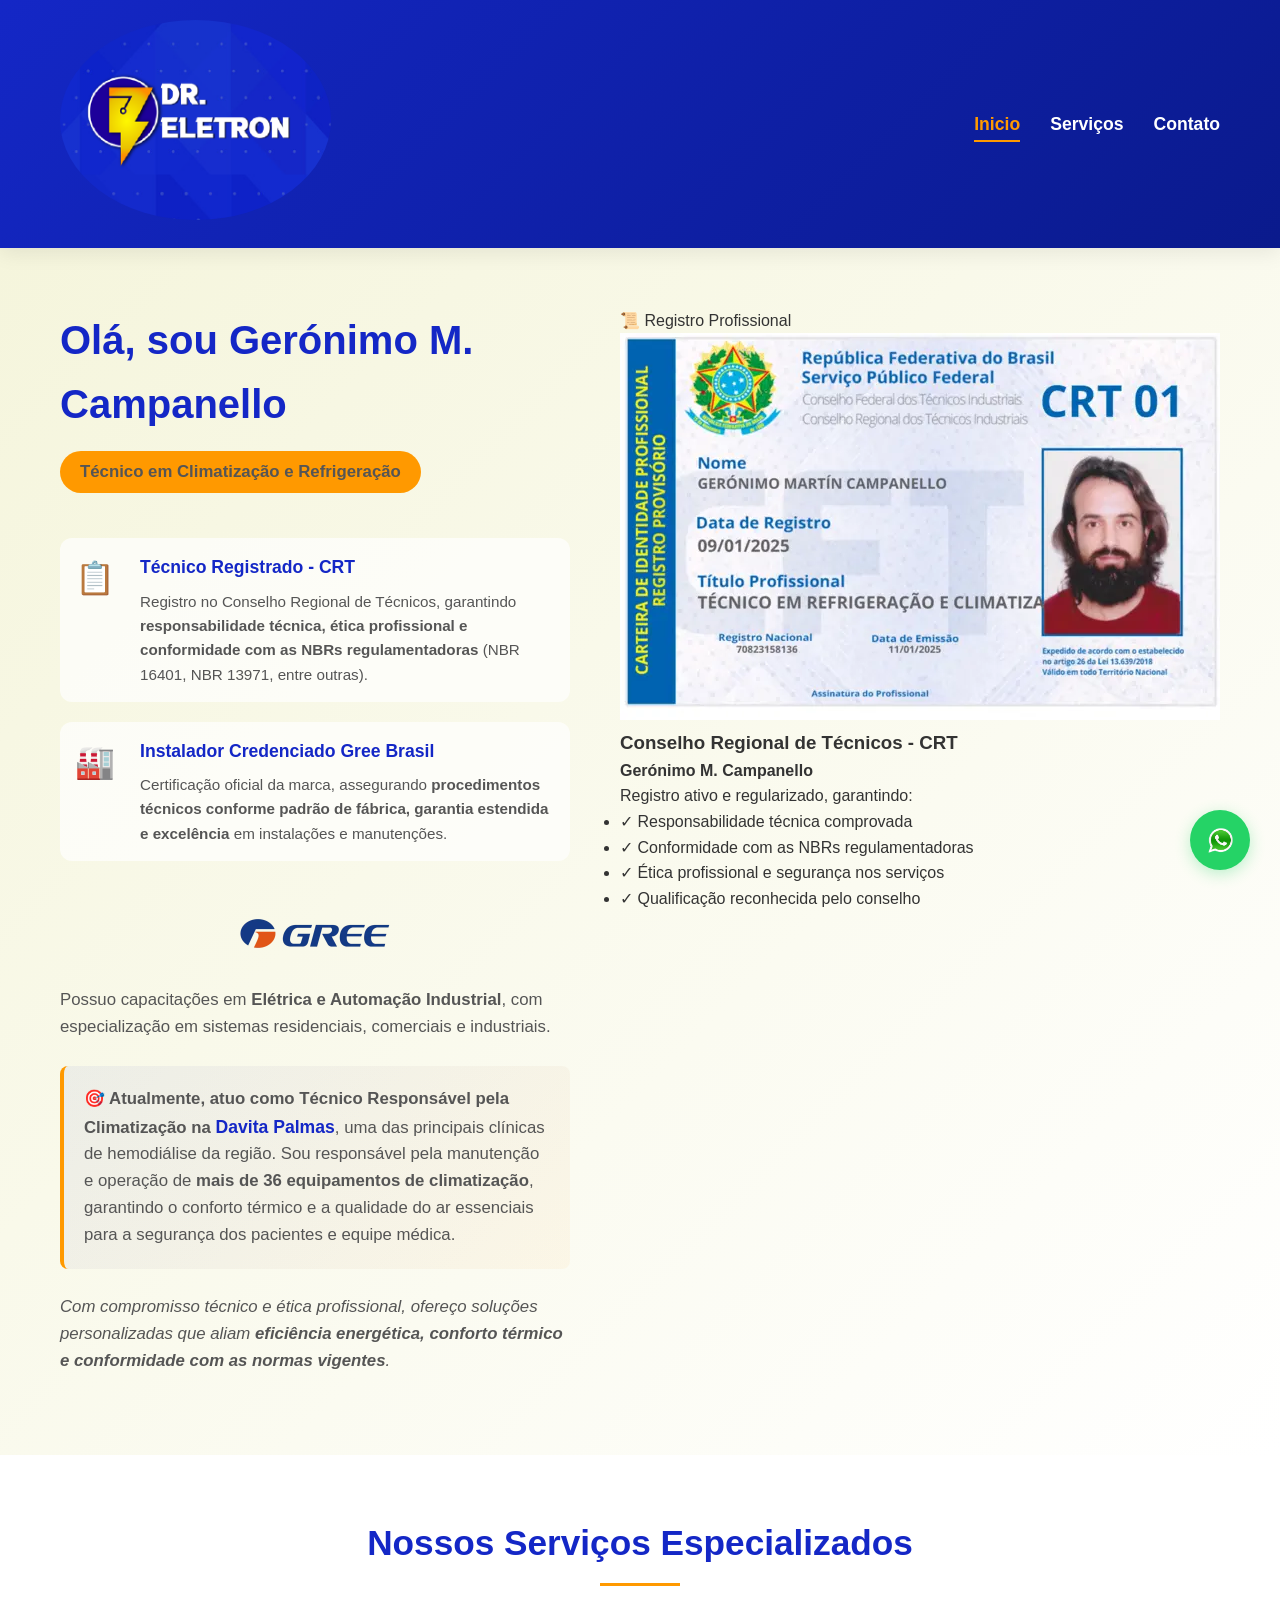
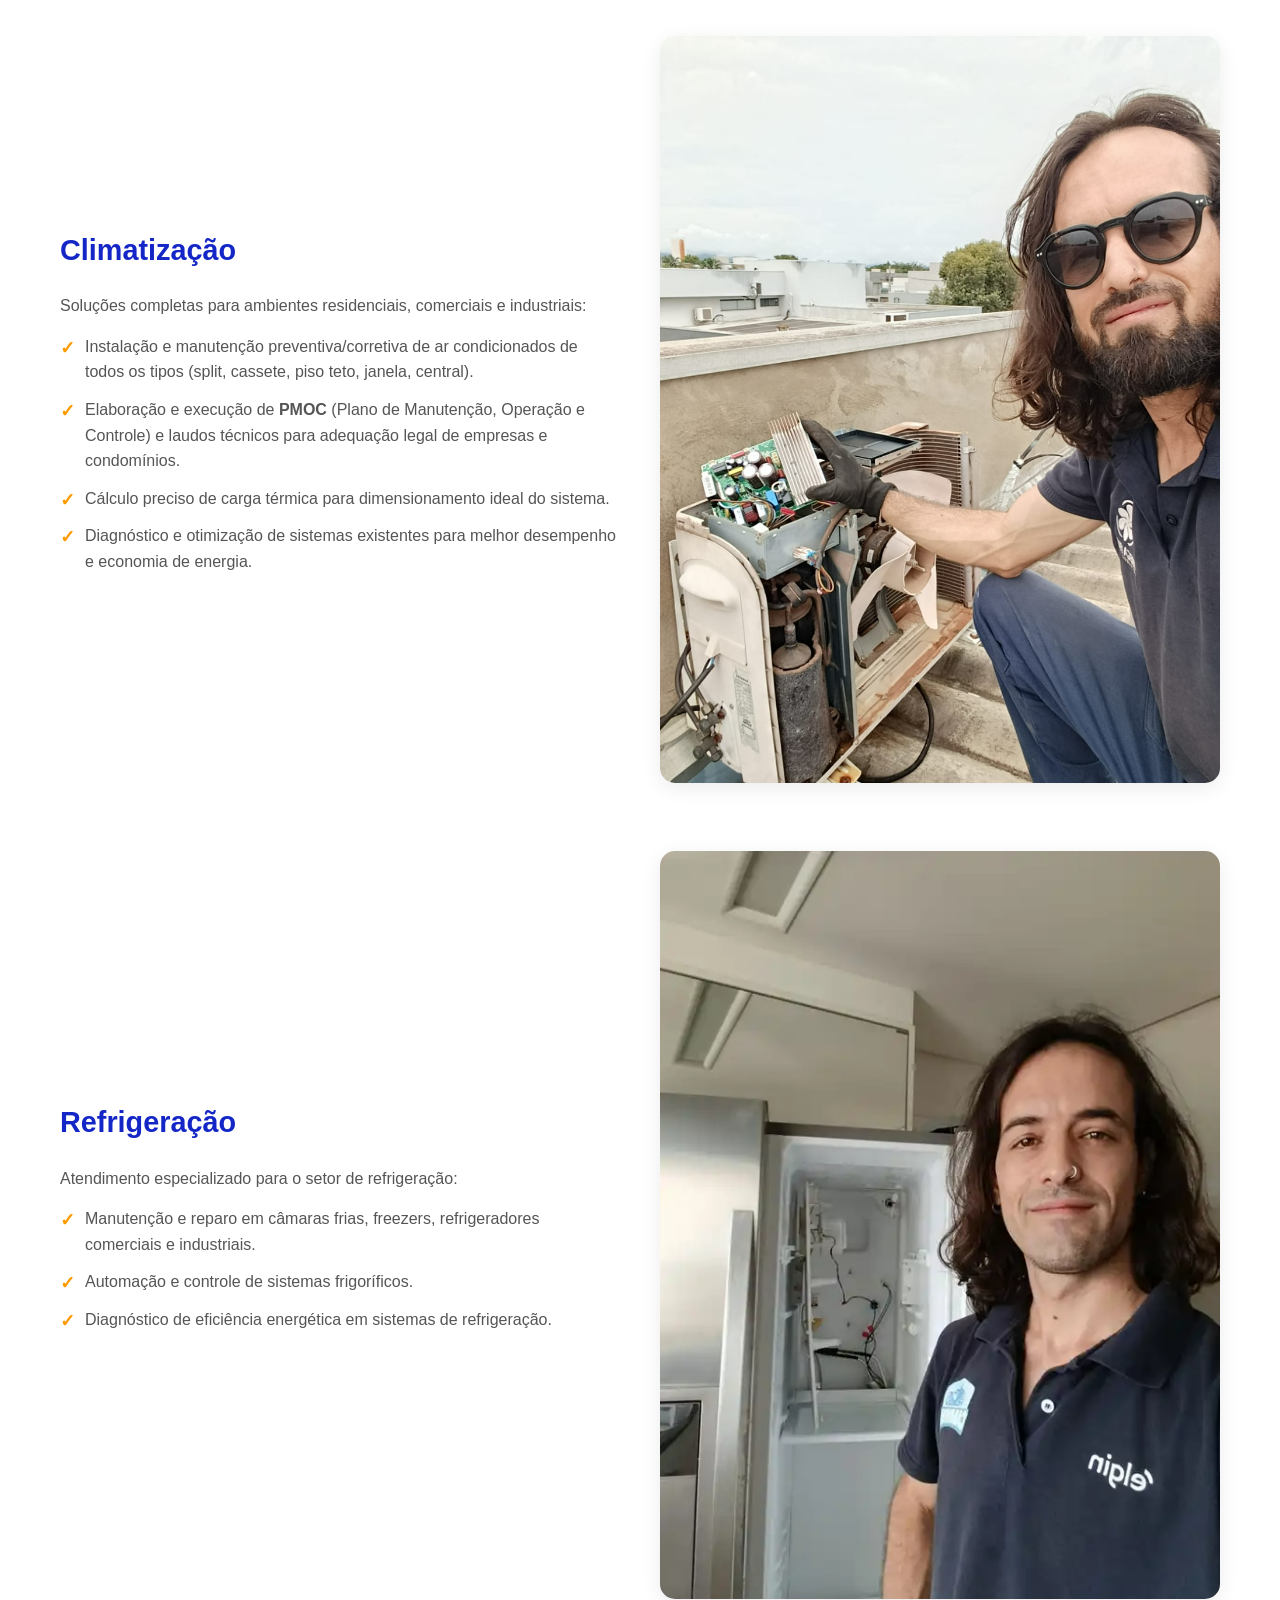
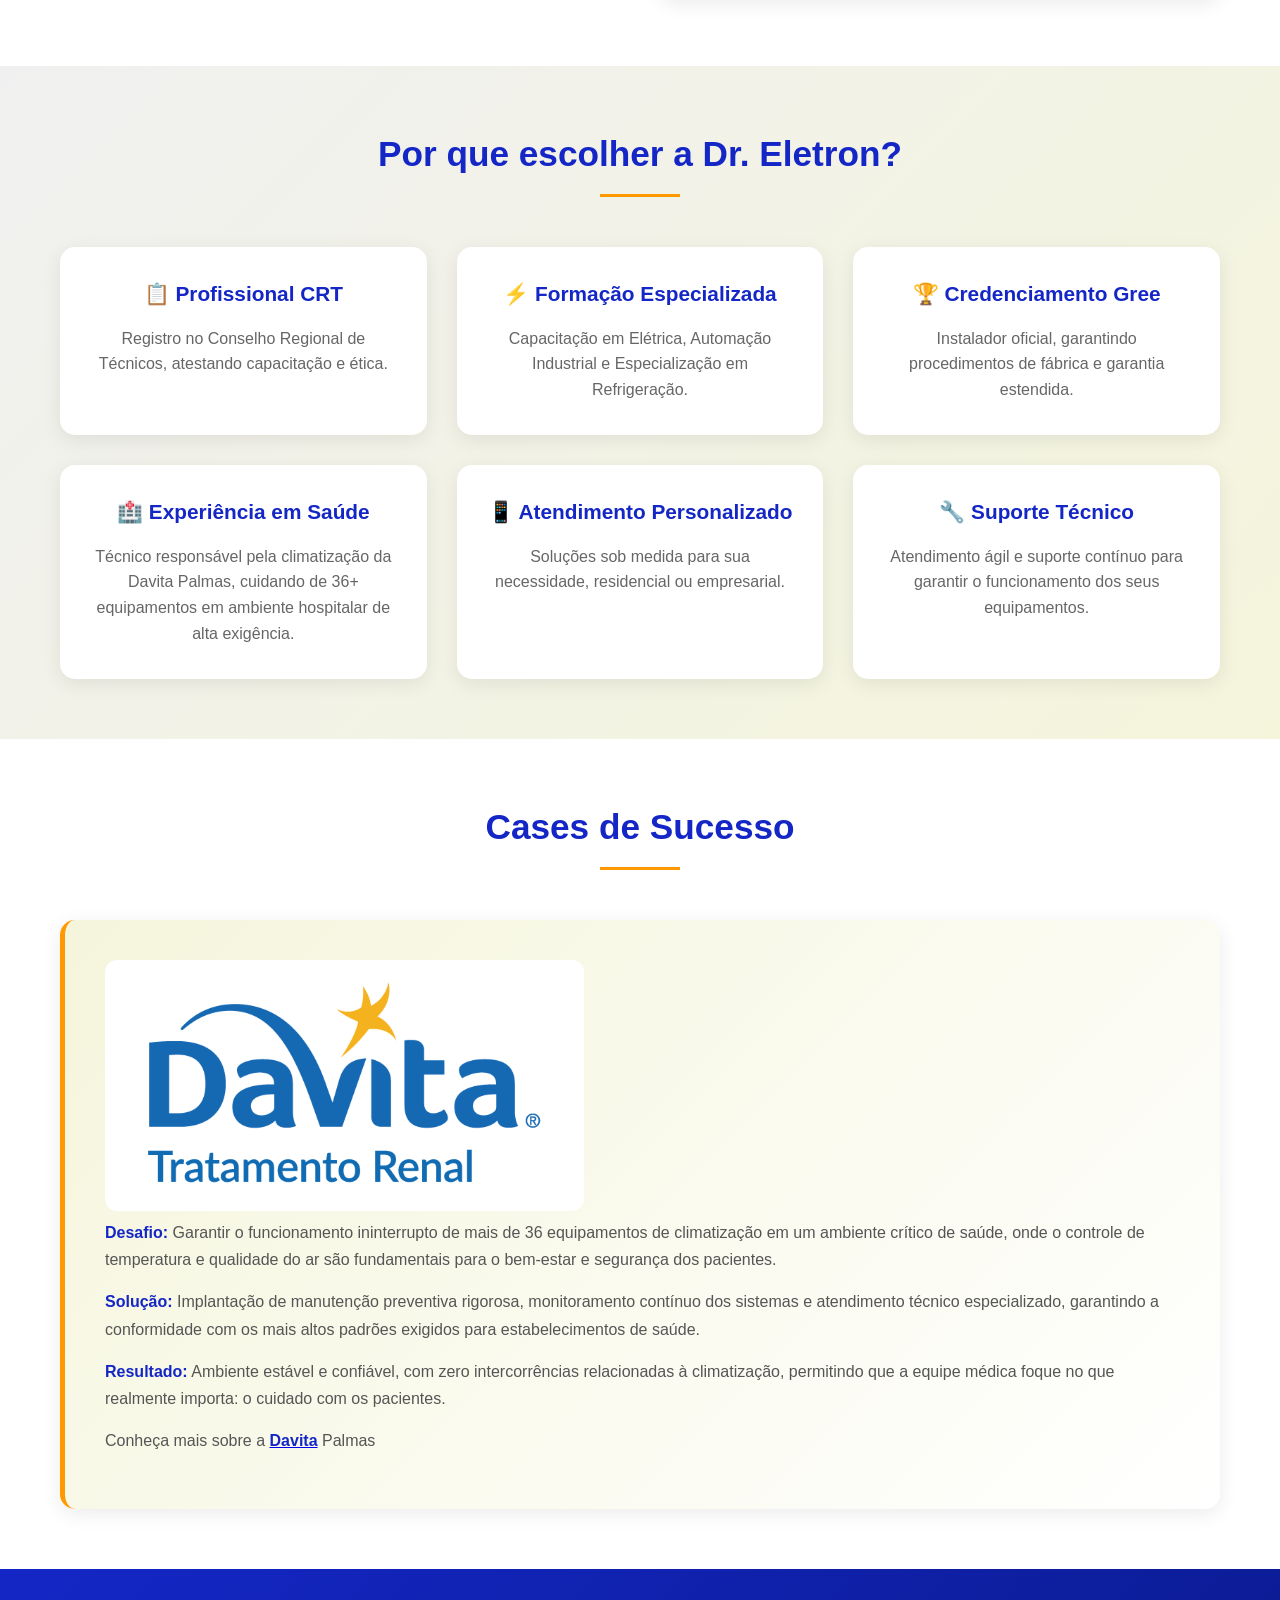
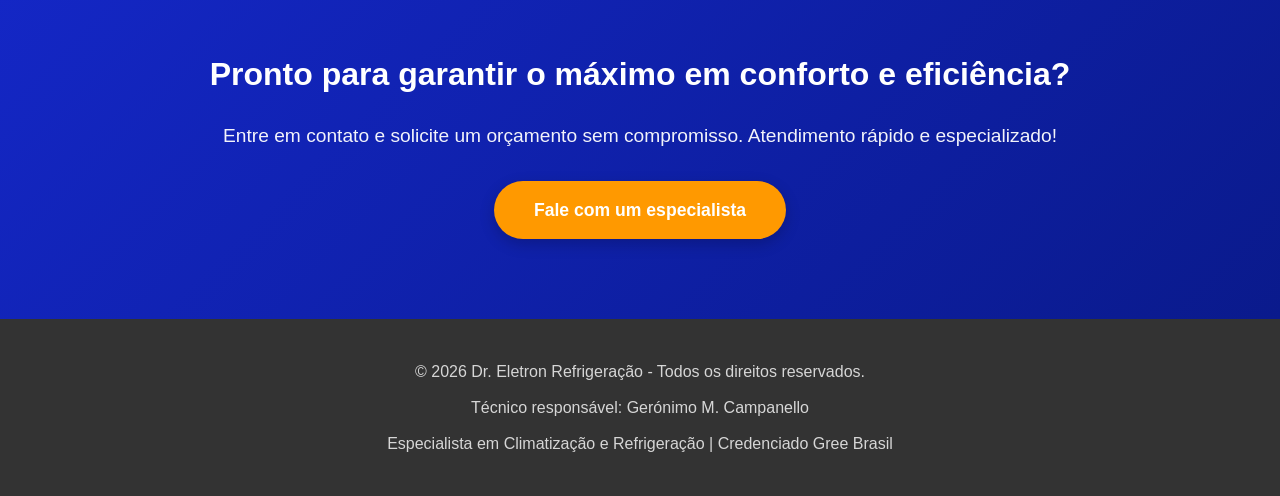
==== index.html @ 2c72d9cc "melhorando imgs e estrutura index" ====
<!DOCTYPE html>
<html lang="pt-br">

<head>
    <meta charset="UTF-8">
    <meta name="viewport" content="width=device-width, initial-scale=1.0">
    <meta name="description"
        content="Dr. Eletron Refrigeração - Serviços técnicos especializados em climatização e refrigeração residencial, comercial e industrial. Técnico responsável pela climatização da Davita Palmas. Profissional credenciado Gree Brasil.">
    <meta name="keywords"
        content="climatização, refrigeração, ar condicionado, manutenção, instalação, PMOC, Geronimo Campanello, Davita Palmas, técnico climatização">
    <title>Dr. Eletron Refrigeração | Climatização e Refrigeração</title>
    <link rel="stylesheet" href="estilo.css">
</head>

<body>
    <header>
        <div class="container">
            <div class="logo">
                <img src="img-logos/logo.dr.eletron.png" alt="Logo Dr. Eletron Refrigeração">
            </div>
            <nav>
                <ul class="menu">
                    <li><a href="#index" class="ativo">Inicio</a></li>
                    <li><a href="#servicos">Serviços</a></li>
                    <li><a href="contato.html">Contato</a></li>
                </ul>
            </nav>
        </div>
    </header>
    <main>

        <!-- Seção Sobre o Técnico -->
        <section class="sobre-tecnico" id="index">
            <div class="container">
                <div class="tecnico-info">
                    <h2>Olá, sou Gerónimo M. Campanello</h2>
                    <p class="badge">Técnico em Climatização e Refrigeração</p>

                    <!-- Credenciais em destaque -->
                    <div class="credenciais-destaque">
                        <div class="credencial-item">
                            <div class="credencial-icon">📋</div>
                            <div class="credencial-texto">
                                <h3>Técnico Registrado - CRT</h3>
                                <p>Registro no Conselho Regional de Técnicos, garantindo <strong>responsabilidade
                                        técnica, ética profissional e conformidade com as NBRs regulamentadoras</strong>
                                    (NBR 16401, NBR 13971, entre outras).</p>
                            </div>
                        </div>
                        <div class="credencial-item">
                            <div class="credencial-icon">🏭</div>
                            <div class="credencial-texto">
                                <h3>Instalador Credenciado Gree Brasil</h3>
                                <p>Certificação oficial da marca, assegurando <strong>procedimentos técnicos conforme
                                        padrão de fábrica, garantia estendida e excelência</strong> em instalações e
                                    manutenções.</p>
                            </div>
                        </div>
                    </div>

                    <div class="img-gree">
                        <img src="img-logos/logo.gree.webp" alt="Logo Gree">
                    </div>

                    <p class="descricao-formacao">Possuo capacitações em <strong>Elétrica e Automação
                            Industrial</strong>, com especialização em sistemas residenciais, comerciais e industriais.
                    </p>

                    <div class="destaque-experiencia">
                        <p><strong>🎯 Atualmente, atuo como Técnico Responsável pela Climatização na <span
                                    class="davita"><a target="_blank"
                                        href="https://www.davita.com.br/post_clinica/davita-palmas/">Davita
                                        Palmas</a></span></strong>, uma das principais clínicas de hemodiálise da
                            região. Sou responsável pela manutenção e operação de <strong>mais de 36 equipamentos de
                                climatização</strong>, garantindo o conforto térmico e a qualidade do ar essenciais para
                            a segurança dos pacientes e equipe médica.</p>
                    </div>

                    <p class="compromisso">Com compromisso técnico e ética profissional, ofereço soluções personalizadas
                        que aliam <strong>eficiência energética, conforto térmico e conformidade com as normas
                            vigentes</strong>.</p>
                </div>

                <!-- Card CRT em Destaque -->
                <div class="card-crt-destaque">
                    <div class="crt-badge">
                        <span class="crt-icon">📜</span>
                        <span class="crt-title">Registro Profissional</span>
                    </div>
                    <div class="crt-content">
                        <div class="crt-imagem">
                            <img src="img-logos/carteira.crt.webp" alt="Carteira CRT - Gerónimo M. Campanello">
                            <div class="crt-efeito"></div>
                        </div>
                        <div class="crt-info">
                            <h3>Conselho Regional de Técnicos - CRT</h3>
                            <p><strong>Gerónimo M. Campanello</strong></p>
                            <p>Registro ativo e regularizado, garantindo:</p>
                            <ul>
                                <li>✓ Responsabilidade técnica comprovada</li>
                                <li>✓ Conformidade com as NBRs regulamentadoras</li>
                                <li>✓ Ética profissional e segurança nos serviços</li>
                                <li>✓ Qualificação reconhecida pelo conselho</li>
                            </ul>
                        </div>
                    </div>
                </div>

            </div>
        </section>
        <!-- Seção de Serviços em Destaque -->
        <section class="servicos-destaque" id="servicos">
            <div class="container">
                <h2>Nossos Serviços Especializados</h2>
                <div class="servico-item">
                    <div class="servico-texto">
                        <h3>Climatização</h3>
                        <p>Soluções completas para ambientes residenciais, comerciais e industriais:</p>
                        <ul>
                            <li>Instalação e manutenção preventiva/corretiva de ar condicionados de todos os tipos
                                (split, cassete, piso teto, janela, central).</li>
                            <li>Elaboração e execução de <strong>PMOC</strong> (Plano de Manutenção, Operação e
                                Controle) e laudos técnicos para adequação legal de empresas e condomínios.</li>
                            <li>Cálculo preciso de carga térmica para dimensionamento ideal do sistema.</li>
                            <li>Diagnóstico e otimização de sistemas existentes para melhor desempenho e economia de
                                energia.</li>
                        </ul>
                    </div>
                    <div class="servico-imagem">
                        <img src="img-logos/geronimo.placa.condensadora.jpeg"
                            alt="Técnico Gerónimo realizando manutenção em equipamento de refrigeração">
                    </div>
                </div>

                <div class="servico-item">
                    <div class="servico-texto">
                        <h3>Refrigeração</h3>
                        <p>Atendimento especializado para o setor de refrigeração:</p>
                        <ul>
                            <li>Manutenção e reparo em câmaras frias, freezers, refrigeradores comerciais e industriais.
                            </li>
                            <li>Automação e controle de sistemas frigoríficos.</li>
                            <li>Diagnóstico de eficiência energética em sistemas de refrigeração.</li>
                        </ul>
                    </div>
                    <div class="servico-imagem">
                        <img src="img-logos/geronimo.refrigeracao01.webp"
                            alt="Técnico realizando manutenção em câmara fria">
                    </div>
                </div>
            </div>
        </section>

        <!-- Seção de Diferenciais -->
        <section class="diferenciais">
            <div class="container">
                <h2>Por que escolher a Dr. Eletron?</h2>
                <div class="cards-diferenciais">

                    <div class="card">
                        <h3>📋 Profissional CRT</h3>
                        <p>Registro no Conselho Regional de Técnicos, atestando capacitação e ética.</p>
                    </div>
                    <div class="card">
                        <h3>⚡ Formação Especializada</h3>
                        <p>Capacitação em Elétrica, Automação Industrial e Especialização em Refrigeração.</p>
                    </div>
                    <div class="card">
                        <h3>🏆 Credenciamento Gree</h3>
                        <p>Instalador oficial, garantindo procedimentos de fábrica e garantia estendida.</p>
                    </div>
                    <div class="card">
                        <h3>🏥 Experiência em Saúde</h3>
                        <p>Técnico responsável pela climatização da Davita Palmas, cuidando de 36+ equipamentos em
                            ambiente hospitalar de alta exigência.</p>
                    </div>

                    <div class="card">
                        <h3>📱 Atendimento Personalizado</h3>
                        <p>Soluções sob medida para sua necessidade, residencial ou empresarial.</p>
                    </div>
                    <div class="card">
                        <h3>🔧 Suporte Técnico</h3>
                        <p>Atendimento ágil e suporte contínuo para garantir o funcionamento dos seus equipamentos.</p>
                    </div>
                </div>
            </div>
        </section>

        <!-- Seção Cases de Sucesso -->
        <section class="cases">
            <div class="container">
                <h2>Cases de Sucesso</h2>
                <div class="case-item">
                    <div class="case-info">
                        <img src="img-logos/logodavita.png" alt="logo Davita Clinica de Hemodialises">
                        <p><strong>Desafio:</strong> Garantir o funcionamento ininterrupto de mais de 36 equipamentos de
                            climatização em um ambiente crítico de saúde, onde o controle de temperatura e qualidade do
                            ar são fundamentais para o bem-estar e segurança dos pacientes.</p>
                        <p><strong>Solução:</strong> Implantação de manutenção preventiva rigorosa, monitoramento
                            contínuo dos sistemas e atendimento técnico especializado, garantindo a conformidade com os
                            mais altos padrões exigidos para estabelecimentos de saúde.</p>
                        <p><strong>Resultado:</strong> Ambiente estável e confiável, com zero intercorrências
                            relacionadas à climatização, permitindo que a equipe médica foque no que realmente importa:
                            o cuidado com os pacientes.</p>
                        <p>Conheça mais sobre a <a target="_blank" href="https://www.davita.com.br/post_clinica/davita-palmas/"><strong>Davita</strong></a> Palmas</p>
                    </div>
                </div>
            </div>
        </section>

        <!-- Seção de Chamada para Ação (CTA) -->
        <section class="cta">
            <div class="container">
                <h2>Pronto para garantir o máximo em conforto e eficiência?</h2>
                <p>Entre em contato e solicite um orçamento sem compromisso. Atendimento rápido e especializado!</p>
                <a href="contato.html" class="btn-contato">Fale com um especialista</a>
            </div>
        </section>
    </main>

    <footer>
        <div class="container">
            <p>© 2026 Dr. Eletron Refrigeração - Todos os direitos reservados.</p>
            <p>Técnico responsável: Gerónimo M. Campanello</p>
            <p>Especialista em Climatização e Refrigeração | Credenciado Gree Brasil</p>
        </div>
    </footer>

    <!-- Botão Flutuante WhatsApp -->
    <a href="https://wa.me/5563992994443?text=Olá%20Gerónimo,%20gostaria%20de%20mais%20informações%20sobre%20seus%20serviços!"
        class="whatsapp-float" target="_blank" rel="noopener noreferrer">
        <img src="img-logos/za.s.fund (1).png" alt="WhatsApp" class="whatsapp-icon">
        <span class="whatsapp-tooltip">Fale conosco!</span>
    </a>
</body>

</html>
---- estilo.css ----
* {
    margin: 0;
    padding: 0;
    box-sizing: border-box;
}

:root {
    --azul-dr: #1427c6;
    --laranja: #ff9900;
    --amarelo: #f1d700;
    --branco: #ffffff;
    --bege: #f5f5dc;
    --cinza-claro: #f0f0f0;
    --cinza-escuro: #333333;
    --sombra: 0 5px 20px rgba(0, 0, 0, 0.08);
    --sombra-hover: 0 10px 30px rgba(0, 0, 0, 0.12);
    --transicao: all 0.3s ease;
}

body {
    font-family: 'Segoe UI', Tahoma, Geneva, Verdana, sans-serif;
    line-height: 1.6;
    color: var(--cinza-escuro);
    background-color: var(--branco);
}

.container {
    max-width: 1200px;
    margin: 0 auto;
    padding: 0 20px;
}

/* ============================================
   HEADER E NAVEGAÇÃO
   ============================================ */
header {
    background: linear-gradient(135deg, var(--azul-dr) 0%, #0a1a8c 100%);
    padding: 20px 0;
    position: sticky;
    top: 0;
    z-index: 1000;
    box-shadow: var(--sombra);
}

header .container {
    max-width: 1200px;
    margin: 0 auto;
    display: flex;
    justify-content: space-between;
    align-items: center;
    flex-wrap: wrap;
}

.logo img {
    max-height: 200px;
    width: auto;
    margin: 0;
    padding: 0;
    border-radius: 50%;
}

.img-gree {
    display: flex;
    margin: 0 auto;
    justify-content: center;
    align-content: center;
    align-items: center
}

.img-gree img {
    max-width: 150px;
}

/* Menu de Navegação */
.menu {
    display: flex;
    list-style: none;
    gap: 30px;
}

.menu li a {
    color: var(--branco);
    text-decoration: none;
    font-weight: 600;
    font-size: 1.1rem;
    padding: 8px 0;
    transition: var(--transicao);
    position: relative;
}

.menu li a::after {
    content: '';
    position: absolute;
    bottom: 0;
    left: 0;
    width: 0;
    height: 2px;
    background: var(--laranja);
    transition: var(--transicao);
}

.menu li a:hover::after,
.menu li a.ativo::after {
    width: 100%;
}

.menu li a:hover,
.menu li a.ativo {
    color: var(--laranja);
}

/* ============================================
   SEÇÃO SOBRE O TÉCNICO
   ============================================ */
.sobre-tecnico {
    padding: 60px 0;
    background: linear-gradient(135deg, var(--bege) 0%, var(--branco) 100%);
}

.sobre-tecnico .container {
    display: grid;
    grid-template-columns: 1fr 1fr;
    gap: 50px;
    align-items: start; /* mudado de center para start para alinhar no topo */
    max-width: 1200px;
    margin: 0 auto;
}

/* Ajuste para telas menores */
@media (max-width: 768px) {
    .sobre-tecnico .container {
        grid-template-columns: 1fr;
        gap: 30px;
    }
}

.tecnico-info h2 {
    font-size: 2.5rem;
    color: var(--azul-dr);
    margin-bottom: 15px;
    font-weight: 700;
}

.badge {
    display: inline-block;
    background: var(--laranja);
    color: var(--branco);
    padding: 8px 20px;
    border-radius: 25px;
    font-size: 0.9rem;
    font-weight: 600;
    margin-bottom: 20px;
}

.tecnico-info p {
    margin-bottom: 20px;
    font-size: 1.05rem;
    color: #555;
}

/* Credenciais em destaque */
.credenciais-destaque {
    margin: 25px 0;
}

.credencial-item {
    display: flex;
    gap: 15px;
    margin-bottom: 20px;
    padding: 15px;
    background: rgba(255, 255, 255, 0.7);
    border-radius: 12px;
    transition: var(--transicao);
}

.credencial-item:hover {
    background: var(--branco);
    transform: translateX(5px);
}

.credencial-icon {
    font-size: 2rem;
    min-width: 50px;
}

.credencial-texto h3 {
    color: var(--azul-dr);
    font-size: 1.1rem;
    margin-bottom: 8px;
}

.credencial-texto p {
    margin-bottom: 0;
    font-size: 0.95rem;
}

.destaque-experiencia {
    background: linear-gradient(135deg, rgba(20, 39, 198, 0.05) 0%, rgba(255, 153, 0, 0.05) 100%);
    border-left: 4px solid var(--laranja);
    padding: 20px;
    margin: 25px 0;
    border-radius: 8px;
}

.destaque-experiencia p {
    margin-bottom: 0;
    font-weight: 500;
}

.davita a {
    color: var(--azul-dr);
    font-weight: 700;
    font-size: 1.1rem;
    text-decoration: none;
}

.davita a:hover {
    text-decoration: underline;
}

.compromisso {
    font-style: italic;
}

/* ============================================
   SEÇÃO SERVIÇOS
   ============================================ */
.servicos-destaque {
    padding: 60px 0;
    background: var(--branco);
}

.servicos-destaque h2 {
    text-align: center;
    font-size: 2.2rem;
    color: var(--azul-dr);
    margin-bottom: 50px;
    position: relative;
    padding-bottom: 15px;
}

.servicos-destaque h2::after {
    content: '';
    position: absolute;
    bottom: 0;
    left: 50%;
    transform: translateX(-50%);
    width: 80px;
    height: 3px;
    background: var(--laranja);
}

.servico-item {
    display: grid;
    grid-template-columns: 1fr 1fr;
    gap: 40px;
    margin-bottom: 60px;
    align-items: center;
}

.servico-item:last-child {
    margin-bottom: 0;
}

.servico-texto h3 {
    font-size: 1.8rem;
    color: var(--azul-dr);
    margin-bottom: 20px;
}

.servico-texto p {
    margin-bottom: 15px;
    color: #555;
}

.servico-texto ul {
    list-style: none;
    margin-bottom: 25px;
}

.servico-texto ul li {
    margin-bottom: 12px;
    padding-left: 25px;
    position: relative;
    color: #555;
}

.servico-texto ul li::before {
    content: '✓';
    position: absolute;
    left: 0;
    color: var(--laranja);
    font-weight: bold;
    font-size: 1.1rem;
}

.btn-saiba-mais {
    display: inline-block;
    background: transparent;
    color: var(--azul-dr);
    text-decoration: none;
    font-weight: 600;
    padding: 10px 0;
    border-bottom: 2px solid var(--laranja);
    transition: var(--transicao);
}

.btn-saiba-mais:hover {
    color: var(--laranja);
    transform: translateX(5px);
}

.servico-imagem img {
    width: 100%;
    border-radius: 15px;
    box-shadow: var(--sombra);
    transition: var(--transicao);
}

.servico-imagem img:hover {
    transform: scale(1.02);
    box-shadow: var(--sombra-hover);
}

/* ============================================
   SEÇÃO DIFERENCIAIS
   ============================================ */
.diferenciais {
    padding: 60px 0;
    background: linear-gradient(135deg, var(--cinza-claro) 0%, var(--bege) 100%);
}

.diferenciais h2 {
    text-align: center;
    font-size: 2.2rem;
    color: var(--azul-dr);
    margin-bottom: 50px;
    position: relative;
    padding-bottom: 15px;
}

.diferenciais h2::after {
    content: '';
    position: absolute;
    bottom: 0;
    left: 50%;
    transform: translateX(-50%);
    width: 80px;
    height: 3px;
    background: var(--laranja);
}

.cards-diferenciais {
    display: grid;
    grid-template-columns: repeat(auto-fit, minmax(300px, 1fr));
    gap: 30px;
}

.card {
    background: var(--branco);
    padding: 30px;
    border-radius: 15px;
    text-align: center;
    transition: var(--transicao);
    box-shadow: var(--sombra);
    border-bottom: 3px solid transparent;
}

.card:hover {
    transform: translateY(-5px);
    box-shadow: var(--sombra-hover);
    border-bottom-color: var(--laranja);
}

.card h3 {
    font-size: 1.3rem;
    color: var(--azul-dr);
    margin-bottom: 15px;
}

.card p {
    color: #666;
    line-height: 1.6;
}

/* ============================================
   SEÇÃO CASES DE SUCESSO
   ============================================ */
.cases {
    padding: 60px 0;
    background: var(--branco);
}
.cases img{
    border-radius: 12px;
    max-width: 100%;
}

.cases h2 {
    text-align: center;
    font-size: 2.2rem;
    color: var(--azul-dr);
    margin-bottom: 50px;
    position: relative;
    padding-bottom: 15px;
}

.cases h2::after {
    content: '';
    position: absolute;
    bottom: 0;
    left: 50%;
    transform: translateX(-50%);
    width: 80px;
    height: 3px;
    background: var(--laranja);
}

.case-item {
    background: linear-gradient(135deg, var(--bege) 0%, var(--branco) 100%);
    border-radius: 15px;
    padding: 40px;
    box-shadow: var(--sombra);
    border-left: 5px solid var(--laranja);
}

.case-info h3 {
    font-size: 1.5rem;
    color: var(--azul-dr);
    margin-bottom: 20px;
}

.case-info p {
    margin-bottom: 15px;
    color: #555;
    line-height: 1.7;
}

.case-info p strong {
    color: var(--azul-dr);
}

/* ============================================
   SEÇÃO CTA (CHAMADA PARA AÇÃO)
   ============================================ */
.cta {
    padding: 80px 0;
    background: linear-gradient(135deg, var(--azul-dr) 0%, #0a1a8c 100%);
    text-align: center;
    color: var(--branco);
}

.cta h2 {
    font-size: 2rem;
    margin-bottom: 20px;
}

.cta p {
    font-size: 1.2rem;
    margin-bottom: 30px;
    opacity: 0.95;
}

.btn-contato {
    display: inline-block;
    background: var(--laranja);
    color: var(--branco);
    text-decoration: none;
    padding: 15px 40px;
    border-radius: 50px;
    font-weight: 600;
    font-size: 1.1rem;
    transition: var(--transicao);
    box-shadow: 0 5px 15px rgba(0, 0, 0, 0.2);
}

.btn-contato:hover {
    background: var(--amarelo);
    transform: translateY(-2px);
    box-shadow: 0 8px 20px rgba(0, 0, 0, 0.3);
}

/* ============================================
   FOOTER
   ============================================ */
footer {
    background: var(--cinza-escuro);
    color: var(--branco);
    padding: 40px 0;
    text-align: center;
}

footer p {
    margin-bottom: 10px;
    opacity: 0.8;
}

footer p:last-child {
    margin-bottom: 0;
}

/* ============================================
   RESPONSIVIDADE
   ============================================ */
@media (max-width: 768px) {
    header .container {
        flex-direction: column;
        text-align: center;
    }

    .menu {
        flex-wrap: wrap;
        justify-content: center;
        gap: 20px;
    }

    .sobre-tecnico .container {
        grid-template-columns: 1fr;
        gap: 30px;
    }

    .tecnico-info h1 {
        font-size: 2rem;
    }

    .servico-item {
        grid-template-columns: 1fr;
        gap: 30px;
    }

    .servico-item:nth-child(even) .servico-imagem {
        order: -1;
    }

    .servico-texto h3 {
        font-size: 1.5rem;
    }

    .cards-diferenciais {
        grid-template-columns: 1fr;
    }

    .case-item {
        padding: 25px;
    }

    .cta h2 {
        font-size: 1.5rem;
    }

    .cta p {
        font-size: 1rem;
    }

    .btn-contato {
        padding: 12px 30px;
        font-size: 1rem;
    }
}

@media (max-width: 480px) {
    .container {
        padding: 0 15px;
    }

    .tecnico-info h1 {
        font-size: 1.8rem;
    }

    .badge {
        font-size: 0.8rem;
    }

    .servicos-destaque h2,
    .diferenciais h2,
    .cases h2 {
        font-size: 1.8rem;
    }

    .card {
        padding: 20px;
    }

    .case-info h3 {
        font-size: 1.3rem;
    }
}

/* ============================================
   ANIMAÇÕES E EFEITOS
   ============================================ */
@keyframes fadeInUp {
    from {
        opacity: 0;
        transform: translateY(30px);
    }

    to {
        opacity: 1;
        transform: translateY(0);
    }
}

.sobre-tecnico,
.servicos-destaque,
.diferenciais,
.cases,
.cta {
    animation: fadeInUp 0.6s ease-out;
}

/* Scroll Suave */
html {
    scroll-behavior: smooth;
}

/* Seleção de Texto */
::selection {
    background: var(--laranja);
    color: var(--branco);
}

/* Scrollbar Personalizada */
::-webkit-scrollbar {
    width: 10px;
}

::-webkit-scrollbar-track {
    background: var(--cinza-claro);
}

::-webkit-scrollbar-thumb {
    background: var(--azul-dr);
    border-radius: 5px;
}

::-webkit-scrollbar-thumb:hover {
    background: var(--laranja);
}

/* ============================================
   PÁGINA DE CONTATO
   ============================================ */

/* Seção Principal de Contato */
.contato-principal {
    padding: 60px 0;
    background: linear-gradient(135deg, var(--bege) 0%, var(--branco) 100%);
}

.contato-header {
    text-align: center;
    margin-bottom: 50px;
}

.contato-header h1 {
    font-size: 2.5rem;
    color: var(--azul-dr);
    margin-bottom: 15px;
}

.contato-header p {
    font-size: 1.1rem;
    color: #666;
    max-width: 600px;
    margin: 0 auto;
}

.contato-wrapper {
    display: grid;
    grid-template-columns: 1fr 1fr;
    gap: 40px;
    margin-bottom: 50px;
}

/* Card do Técnico */
.card-tecnico-contato {
    background: var(--branco);
    border-radius: 20px;
    overflow: hidden;
    box-shadow: var(--sombra);
    display: flex;
    flex-direction: column;
    transition: var(--transicao);
}

.card-tecnico-contato:hover {
    transform: translateY(-5px);
    box-shadow: var(--sombra-hover);
}

.tecnico-foto {
    background: linear-gradient(135deg, var(--azul-dr) 0%, #0a1a8c 100%);
    text-align: center;
    padding: 30px;
}

.tecnico-foto img {
    width: 180px;
    height: 180px;
    border-radius: 50%;
    object-fit: cover;
    border: 4px solid var(--branco);
    box-shadow: var(--sombra);
}

.tecnico-dados {
    padding: 30px;
}

.tecnico-dados h2 {
    color: var(--azul-dr);
    font-size: 1.8rem;
    margin-bottom: 8px;
}

.tecnico-titulo {
    color: var(--laranja);
    font-weight: 600;
    margin-bottom: 25px;
    font-size: 0.95rem;
}

.contato-info {
    margin-bottom: 25px;
}

.info-item {
    display: flex;
    align-items: flex-start;
    gap: 15px;
    margin-bottom: 20px;
    padding: 10px 0;
    border-bottom: 1px solid var(--cinza-claro);
}

.info-icon {
    font-size: 1.5rem;
    min-width: 40px;
}

.info-item strong {
    display: block;
    color: var(--cinza-escuro);
    margin-bottom: 5px;
    font-size: 0.9rem;
}

.info-item a,
.info-item p {
    color: #666;
    text-decoration: none;
    transition: var(--transicao);
}

.whatsapp-link:hover {
    color: #25D366;
}

.email-link:hover {
    color: var(--azul-dr);
}

.botoes-contato {
    display: flex;
    flex-direction: column;
    gap: 15px;
    margin-top: 25px;
}

.btn-whatsapp,
.btn-email {
    display: flex;
    align-items: center;
    justify-content: center;
    gap: 10px;
    padding: 12px 20px;
    border-radius: 10px;
    text-decoration: none;
    font-weight: 600;
    transition: var(--transicao);
    text-align: center;
}

.btn-whatsapp {
    background: #25D366;
    color: var(--branco);
}

.btn-whatsapp:hover {
    background: #128C7E;
    transform: translateY(-2px);
}

.btn-email {
    background: var(--cinza-claro);
    color: var(--cinza-escuro);
    border: 1px solid #ddd;
}

.btn-email:hover {
    background: var(--bege);
    transform: translateY(-2px);
}

/* Card de Atendimento */
.card-atendimento {
    background: var(--branco);
    border-radius: 20px;
    padding: 30px;
    box-shadow: var(--sombra);
    height: fit-content;
}

.card-atendimento h3 {
    color: var(--azul-dr);
    font-size: 1.5rem;
    margin-bottom: 20px;
    padding-bottom: 15px;
    border-bottom: 2px solid var(--laranja);
    display: inline-block;
}

.horarios {
    list-style: none;
    margin-bottom: 20px;
}

.horarios li {
    display: flex;
    justify-content: space-between;
    padding: 12px 0;
    border-bottom: 1px solid var(--cinza-claro);
}

.horarios li span:first-child {
    font-weight: 600;
    color: var(--cinza-escuro);
}

.horarios li span:last-child {
    color: #666;
}

.obs-horario {
    font-size: 0.85rem;
    color: #999;
    margin-top: 15px;
    font-style: italic;
}

/* Informações Adicionais */
.info-adicional {
    display: grid;
    grid-template-columns: repeat(auto-fit, minmax(250px, 1fr));
    gap: 30px;
    margin-top: 40px;
}

.info-card {
    text-align: center;
    padding: 25px;
    background: var(--branco);
    border-radius: 15px;
    box-shadow: var(--sombra);
    transition: var(--transicao);
}

.info-card:hover {
    transform: translateY(-5px);
    box-shadow: var(--sombra-hover);
}

.info-icon-grande {
    font-size: 2.5rem;
    display: block;
    margin-bottom: 15px;
}

.info-card h3 {
    color: var(--azul-dr);
    margin-bottom: 10px;
    font-size: 1.2rem;
}

.info-card p {
    color: #666;
    font-size: 0.95rem;
}

/* Seção Mapa */
.mapa-regiao {
    padding: 60px 0;
    background: var(--branco);
    text-align: center;
}

.mapa-regiao h2 {
    font-size: 2rem;
    color: var(--azul-dr);
    margin-bottom: 15px;
}

.mapa-regiao>.container>p {
    color: #666;
    margin-bottom: 30px;
}

.mapa-placeholder {
    background: var(--cinza-claro);
    border-radius: 15px;
    overflow: hidden;
    box-shadow: var(--sombra);
}

.mapa-placeholder img {
    width: 100%;
    height: auto;
    display: block;
}

.legenda-mapa {
    padding: 15px;
    color: #666;
    font-size: 0.9rem;
    background: var(--branco);
}

/* CTA da Página de Contato */
.cta-contato {
    padding: 60px 0;
    background: linear-gradient(135deg, var(--azul-dr) 0%, #0a1a8c 100%);
    text-align: center;
    color: var(--branco);
}

.cta-contato h2 {
    font-size: 2rem;
    margin-bottom: 15px;
}

.cta-contato p {
    font-size: 1.1rem;
    margin-bottom: 30px;
    opacity: 0.9;
}

.btn-whatsapp-grande {
    display: inline-flex;
    align-items: center;
    gap: 12px;
    background: #25D366;
    color: var(--branco);
    text-decoration: none;
    padding: 15px 40px;
    border-radius: 50px;
    font-weight: 600;
    font-size: 1.2rem;
    transition: var(--transicao);
    box-shadow: 0 5px 20px rgba(0, 0, 0, 0.2);
}

.btn-whatsapp-grande:hover {
    background: #128C7E;
    transform: translateY(-3px);
    box-shadow: 0 8px 25px rgba(0, 0, 0, 0.3);
}

/* Responsividade para página de contato */
@media (max-width: 768px) {
    .contato-wrapper {
        grid-template-columns: 1fr;
    }

    .contato-header h1 {
        font-size: 2rem;
    }

    .tecnico-dados h2 {
        font-size: 1.5rem;
    }

    .btn-whatsapp-grande {
        font-size: 1rem;
        padding: 12px 25px;
    }

    .cta-contato h2 {
        font-size: 1.5rem;
    }

    .info-adicional {
        grid-template-columns: 1fr;
    }
}

/* ============================================
   BOTÃO FLUTUANTE WHATSAPP
   ============================================ */
.whatsapp-float {
    position: fixed;
    bottom: 30px;
    right: 30px;
    z-index: 1000;
    width: 60px;
    height: 60px;
    background-color: #25D366;
    border-radius: 50%;
    display: flex;
    align-items: center;
    justify-content: center;
    box-shadow: 0 4px 15px rgba(37, 211, 102, 0.3);
    transition: all 0.3s ease;
    text-decoration: none;
    animation: pulse 2s infinite;
}

.whatsapp-float:hover {
    transform: scale(1.1);
    box-shadow: 0 6px 20px rgba(37, 211, 102, 0.5);
    background-color: #128C7E;
}

.whatsapp-icon {
    width: 35px;
    height: 35px;
}

/* Tooltip (texto que aparece ao passar o mouse) */
.whatsapp-tooltip {
    position: absolute;
    right: 70px;
    background: var(--cinza-escuro);
    color: var(--branco);
    padding: 8px 15px;
    border-radius: 25px;
    font-size: 0.85rem;
    font-weight: 500;
    white-space: nowrap;
    opacity: 0;
    visibility: hidden;
    transition: all 0.3s ease;
    box-shadow: var(--sombra);
}

.whatsapp-tooltip::after {
    content: '';
    position: absolute;
    right: -8px;
    top: 50%;
    transform: translateY(-50%);
    border-width: 5px;
    border-style: solid;
    border-color: transparent transparent transparent var(--cinza-escuro);
}

.whatsapp-float:hover .whatsapp-tooltip {
    opacity: 1;
    visibility: visible;
    right: 80px;
}

/* Animação de pulsação */
@keyframes pulse {
    0% {
        transform: scale(1);
        box-shadow: 0 4px 15px rgba(37, 211, 102, 0.3);
    }

    50% {
        transform: scale(1.05);
        box-shadow: 0 6px 25px rgba(37, 211, 102, 0.5);
    }

    100% {
        transform: scale(1);
        box-shadow: 0 4px 15px rgba(37, 211, 102, 0.3);
    }
}

/* Responsividade para mobile */
@media (max-width: 768px) {
    .whatsapp-float {
        width: 55px;
        height: 55px;
        bottom: 20px;
        right: 20px;
    }

    .whatsapp-icon {
        width: 30px;
        height: 30px;
    }

    .whatsapp-tooltip {
        display: none;
        /* Esconde tooltip em mobile */
    }

  
/* ============================================
   CARD CRT EM DESTAQUE
   ============================================ */
.card-crt-destaque {
    background: linear-gradient(135deg, var(--branco) 0%, var(--bege) 100%);
    border-radius: 20px;
    overflow: hidden;
    box-shadow: var(--sombra-hover);
    border: 1px solid rgba(20, 39, 198, 0.1);
    transition: var(--transicao);
    width: 100%; /* ocupar toda largura disponível */
    max-width: 100%; /* sem limite máximo */
}

.card-crt-destaque:hover {
    transform: translateY(-5px);
    box-shadow: 0 15px 35px rgba(0, 0, 0, 0.15);
}

.crt-badge {
    background: linear-gradient(135deg, var(--azul-dr) 0%, #0a1a8c 100%);
    padding: 12px 25px;
    display: inline-flex;
    align-items: center;
    gap: 10px;
    border-bottom-right-radius: 30px;
}

.crt-icon {
    font-size: 1.5rem;
    filter: drop-shadow(0 2px 4px rgba(0, 0, 0, 0.2));
}

.crt-title {
    color: var(--branco);
    font-weight: 700;
    font-size: 1.1rem;
    letter-spacing: 1px;
}

.crt-content {
    display: grid;
    grid-template-columns: 1fr 1.5fr;
    gap: 30px;
    padding: 30px;
    align-items: center;
}

.crt-imagem {
    position: relative;
    border-radius: 15px;
    overflow: hidden;
    box-shadow: var(--sombra);
    background: var(--cinza-claro);
}

.crt-imagem img {
    width: 100%;
    height: auto;
    display: block;
    transition: var(--transicao);
}

.card-crt-destaque:hover .crt-imagem img {
    transform: scale(1.02);
}

.crt-efeito {
    position: absolute;
    top: 0;
    left: 0;
    right: 0;
    bottom: 0;
    background: linear-gradient(135deg, rgba(20, 39, 198, 0.1) 0%, rgba(255, 153, 0, 0.1) 100%);
    pointer-events: none;
}

.crt-info h3 {
    color: var(--azul-dr);
    font-size: 1.4rem;
    margin-bottom: 15px;
    font-weight: 700;
}

.crt-info p {
    color: #555;
    margin-bottom: 8px;
    line-height: 1.5;
}

.crt-info ul {
    list-style: none;
    margin: 15px 0;
    padding: 0;
}

.crt-info ul li {
    margin-bottom: 8px;
    color: #555;
    font-size: 0.95rem;
    display: flex;
    align-items: center;
    gap: 8px;
}

.crt-info ul li::before {
    content: '✓';
    color: var(--laranja);
    font-weight: bold;
    font-size: 1rem;
}

.crt-numero {
    margin-top: 20px;
    padding-top: 15px;
    border-top: 2px solid var(--laranja);
    display: inline-block;
}

.crt-numero span {
    background: var(--cinza-claro);
    padding: 8px 15px;
    border-radius: 25px;
    font-weight: 600;
    color: var(--azul-dr);
    font-size: 0.9rem;
    display: inline-block;
}

/* Responsividade para tablet e mobile */
@media (max-width: 992px) {
    .crt-content {
        grid-template-columns: 1fr;
        gap: 25px;
        padding: 25px;
    }
}

@media (max-width: 768px) {
    .sobre-tecnico .container {
        grid-template-columns: 1fr;
        gap: 30px;
    }
    
    .card-crt-destaque {
        margin-top: 20px;
    }
    
    .crt-content {
        padding: 20px;
        gap: 20px;
    }
    
    .crt-badge {
        padding: 10px 20px;
    }
    
    .crt-title {
        font-size: 0.9rem;
    }
    
    .crt-info h3 {
        font-size: 1.2rem;
    }
    
    .crt-info ul li {
        font-size: 0.85rem;
    }
    
    .crt-numero span {
        font-size: 0.8rem;
        padding: 6px 12px;
    }
    
    .tecnico-info h2 {
        font-size: 2rem;
    }
    
    .credencial-item {
        padding: 12px;
    }
}

@media (max-width: 480px) {
    .crt-content {
        padding: 15px;
    }
    
    .crt-info h3 {
        font-size: 1.1rem;
    }
    
    .tecnico-info h2 {
        font-size: 1.8rem;
    }
    
    .credencial-icon {
        font-size: 1.5rem;
        min-width: 40px;
    }
}
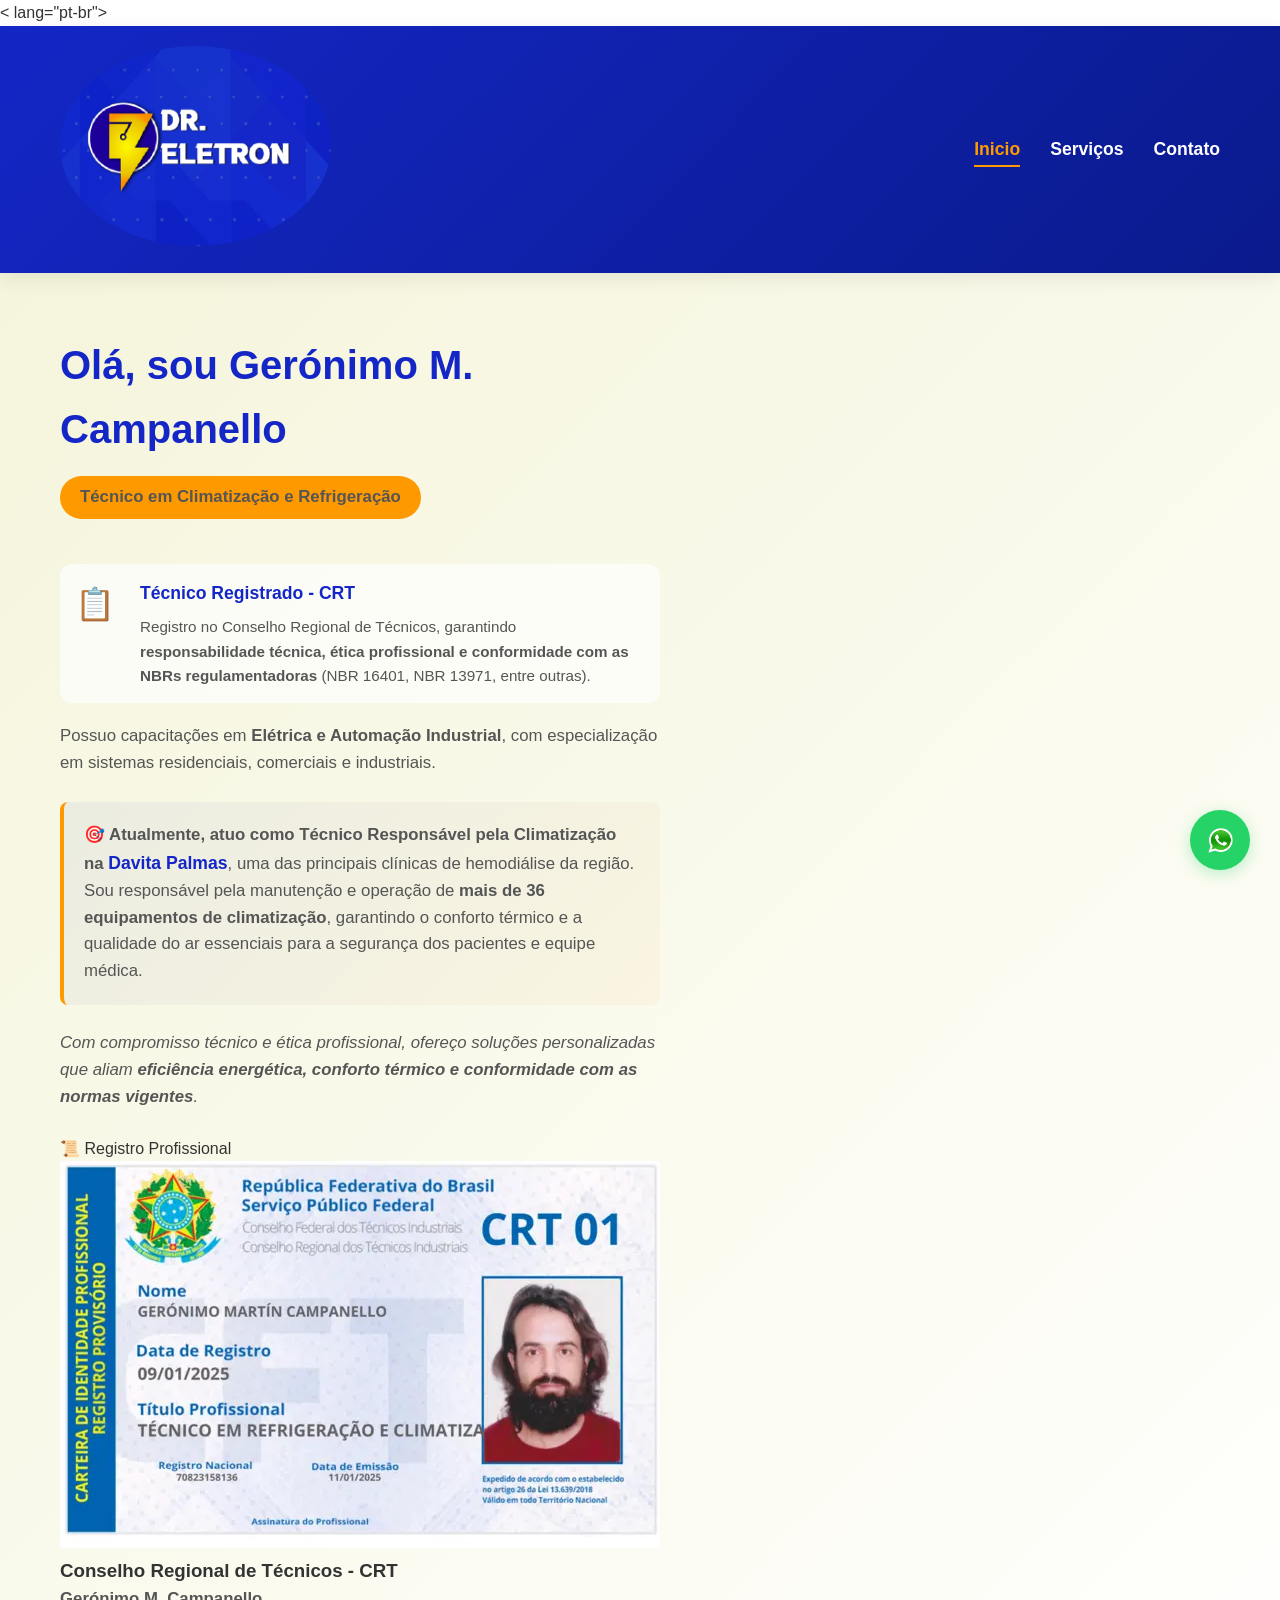
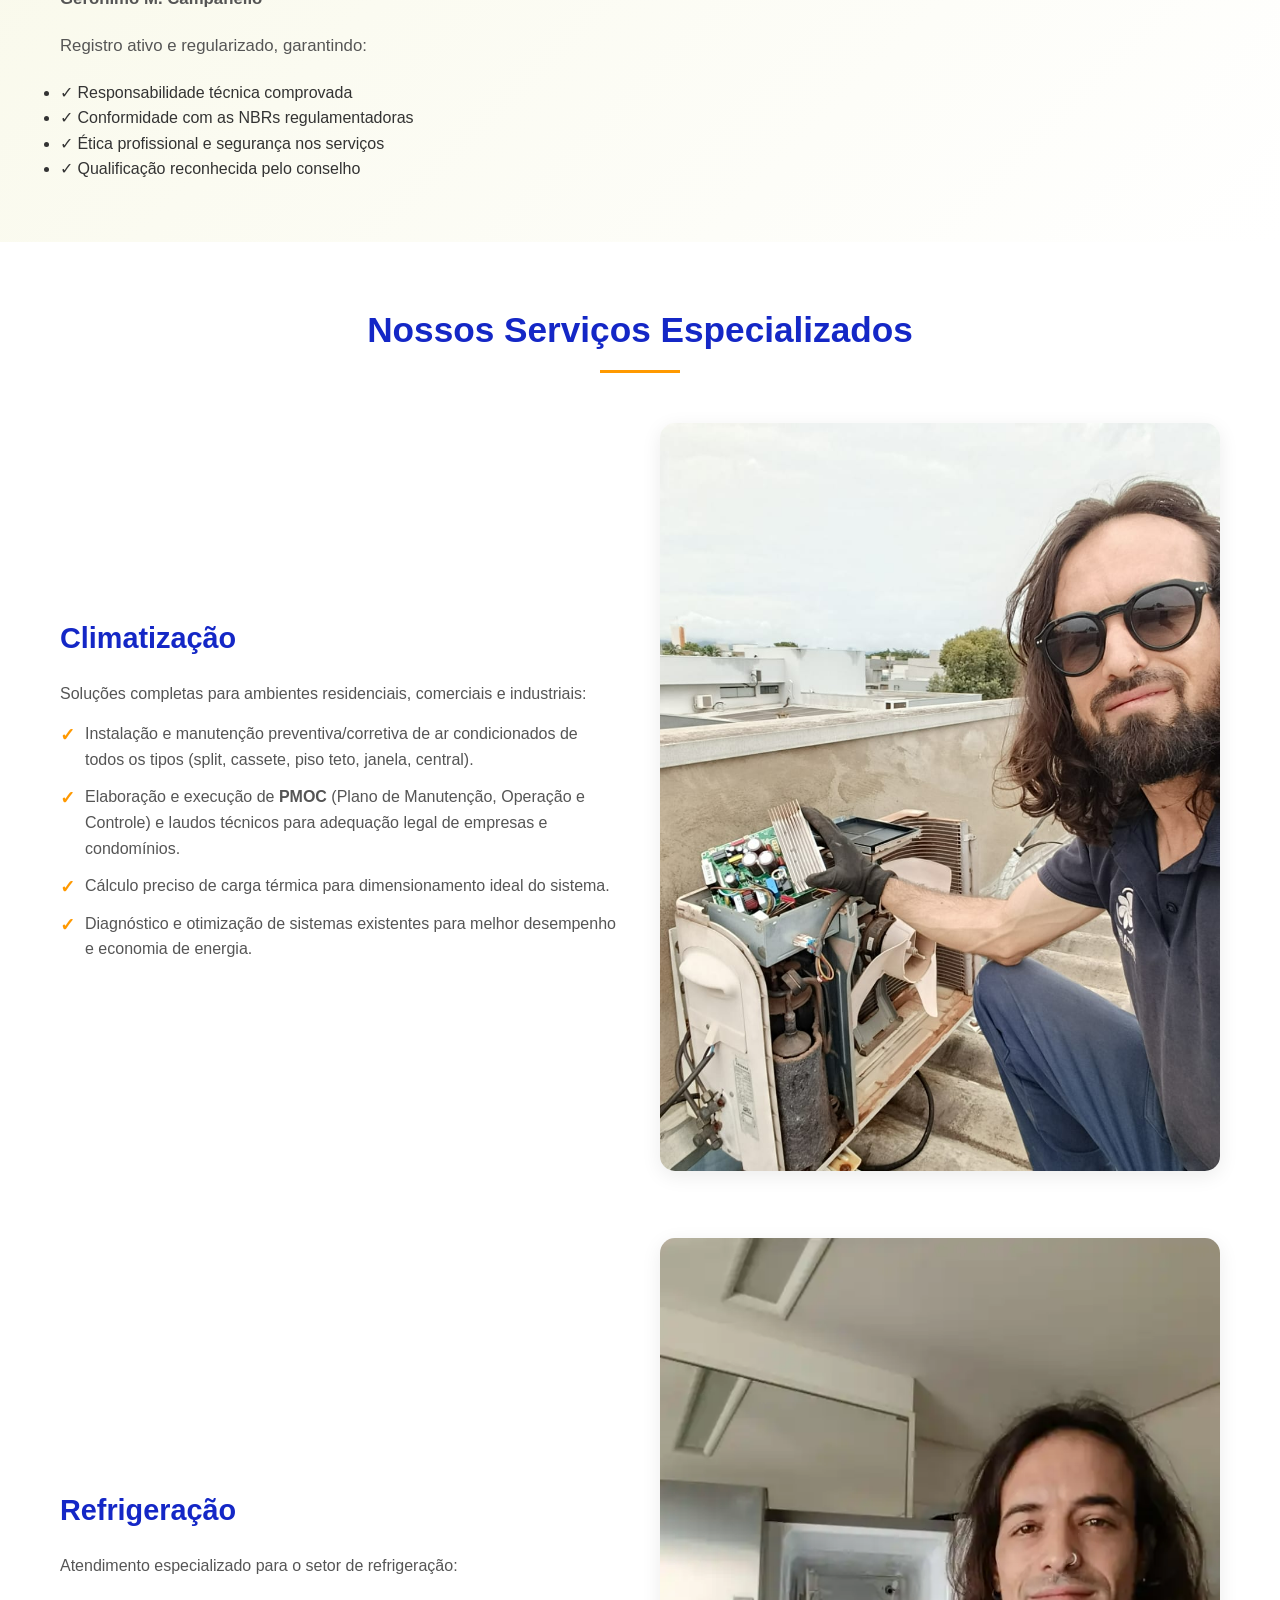
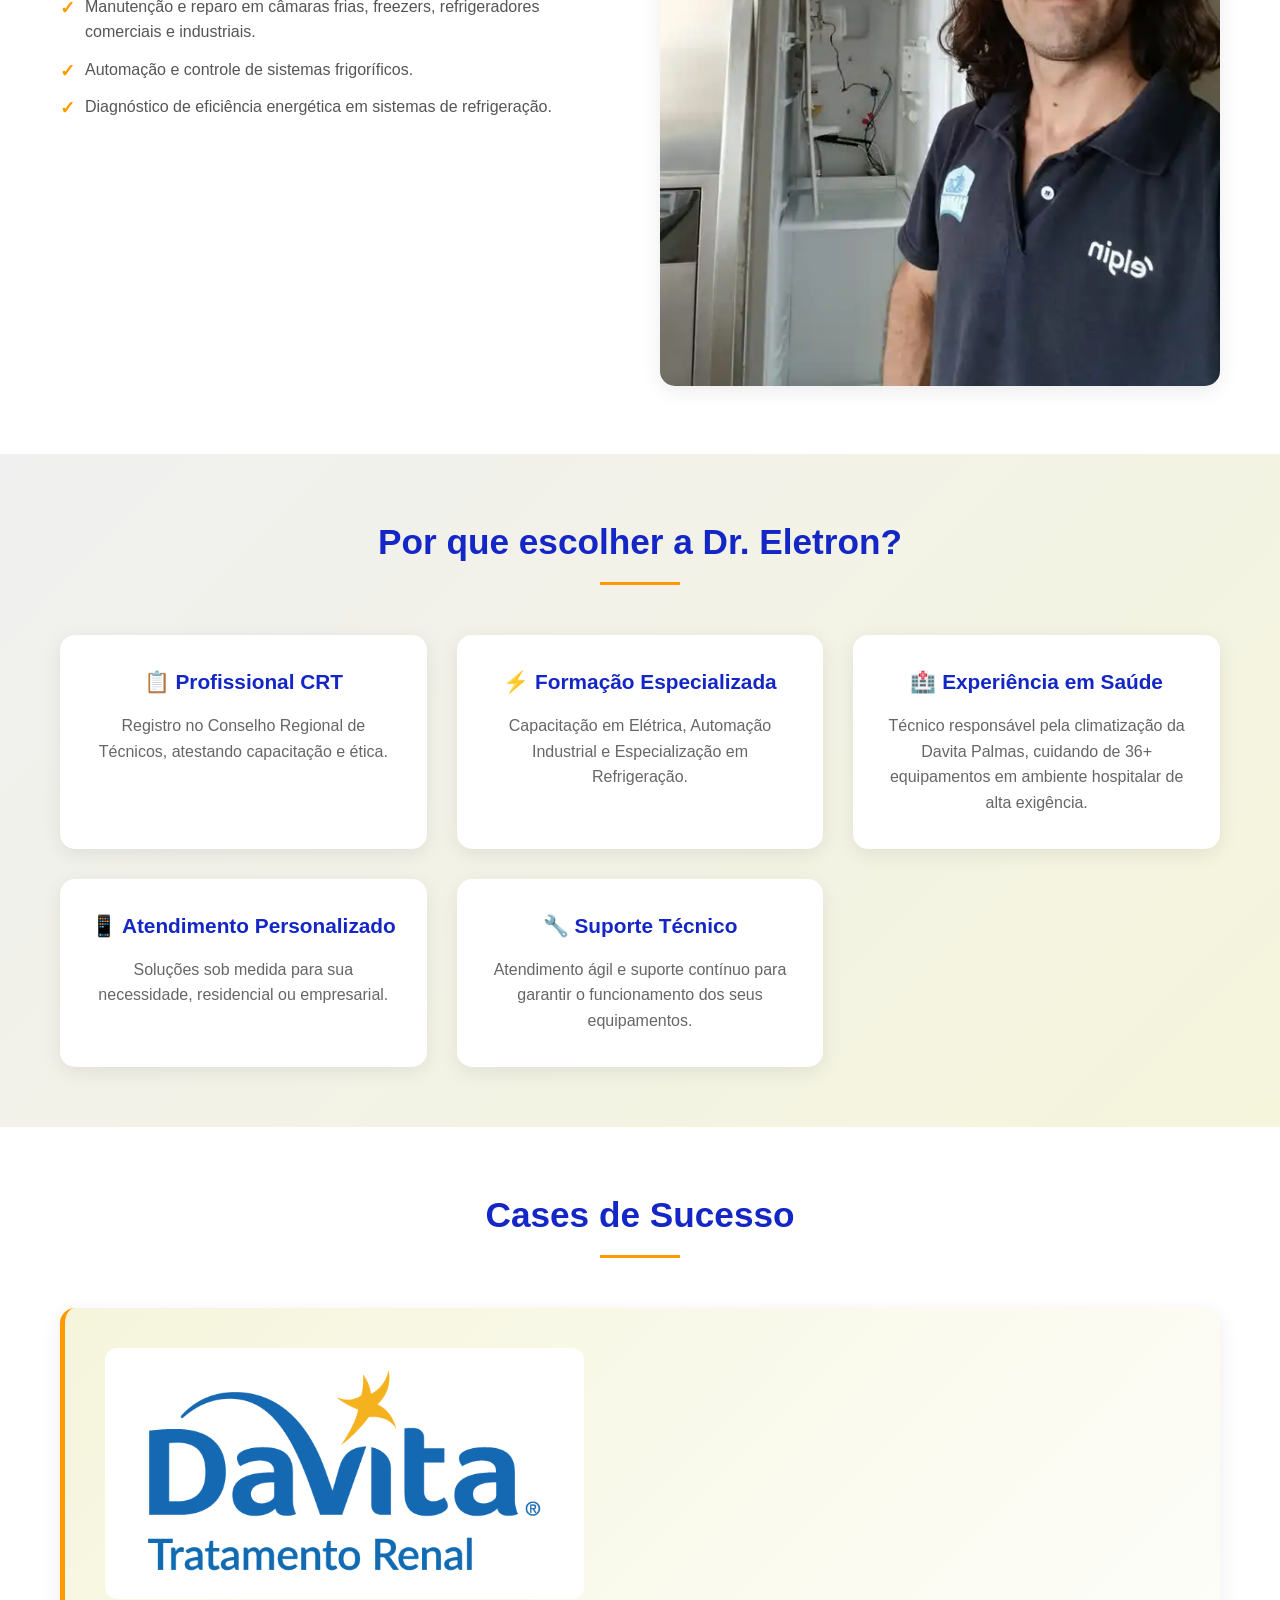
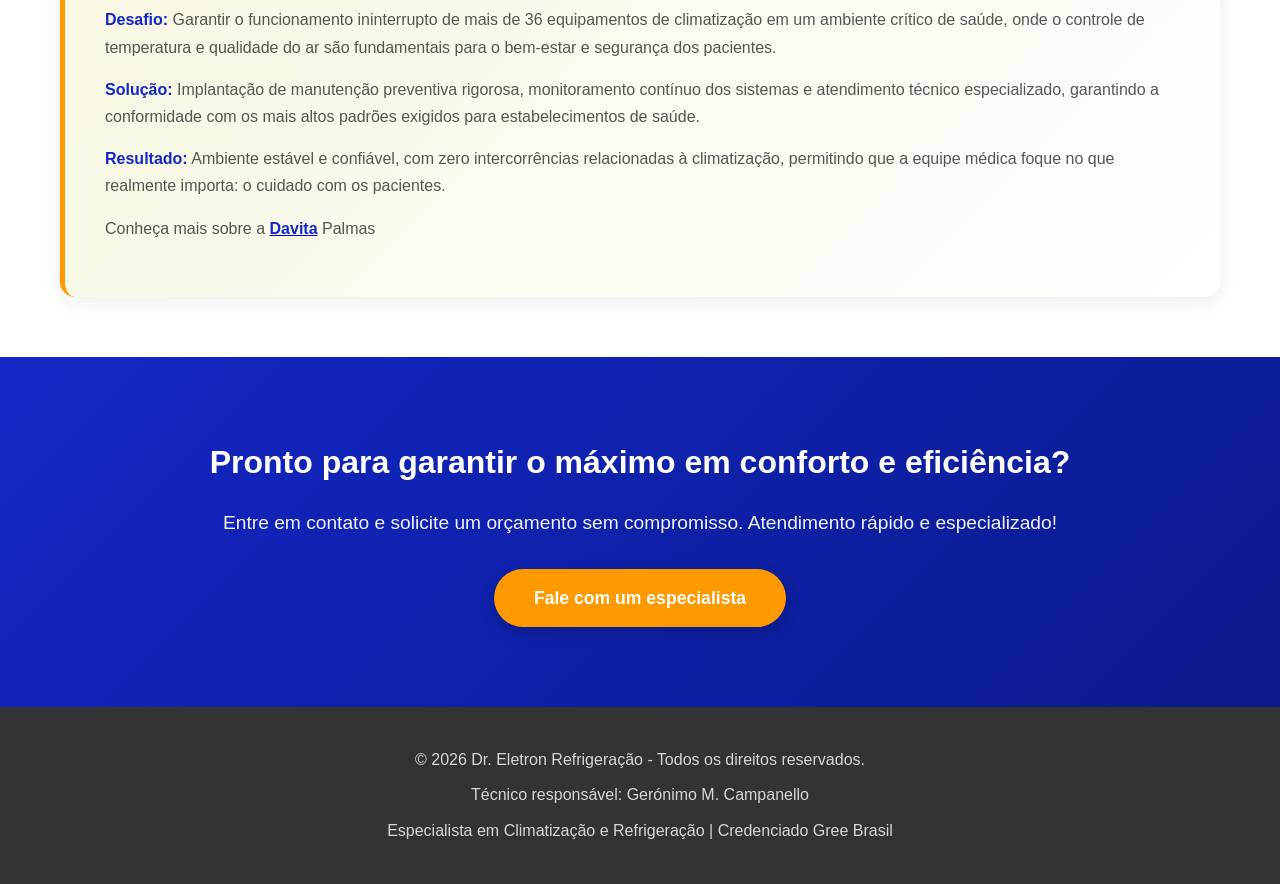
==== commit 273acdf7: "aguardando credenciamento GREE" ====
--- a/index.html
+++ b/index.html
@@ -1,5 +1,5 @@
 <!DOCTYPE html>
-<html lang="pt-br">
+< lang="pt-br">
 
 <head>
     <meta charset="UTF-8">
@@ -10,6 +10,7 @@
         content="climatização, refrigeração, ar condicionado, manutenção, instalação, PMOC, Geronimo Campanello, Davita Palmas, técnico climatização">
     <title>Dr. Eletron Refrigeração | Climatização e Refrigeração</title>
     <link rel="stylesheet" href="estilo.css">
+    <link rel="icon" href="img-logos/dr.eletron.ico">
 </head>
 
 <body>
@@ -47,6 +48,7 @@
                                     (NBR 16401, NBR 13971, entre outras).</p>
                             </div>
                         </div>
+                    <!--
                         <div class="credencial-item">
                             <div class="credencial-icon">🏭</div>
                             <div class="credencial-texto">
@@ -61,7 +63,7 @@
                     <div class="img-gree">
                         <img src="img-logos/logo.gree.webp" alt="Logo Gree">
                     </div>
-
+-->
                     <p class="descricao-formacao">Possuo capacitações em <strong>Elétrica e Automação
                             Industrial</strong>, com especialização em sistemas residenciais, comerciais e industriais.
                     </p>
@@ -165,10 +167,14 @@
                         <h3>⚡ Formação Especializada</h3>
                         <p>Capacitação em Elétrica, Automação Industrial e Especialização em Refrigeração.</p>
                     </div>
+                 
+                 <!--
                     <div class="card">
                         <h3>🏆 Credenciamento Gree</h3>
                         <p>Instalador oficial, garantindo procedimentos de fábrica e garantia estendida.</p>
                     </div>
+
+                -->    
                     <div class="card">
                         <h3>🏥 Experiência em Saúde</h3>
                         <p>Técnico responsável pela climatização da Davita Palmas, cuidando de 36+ equipamentos em
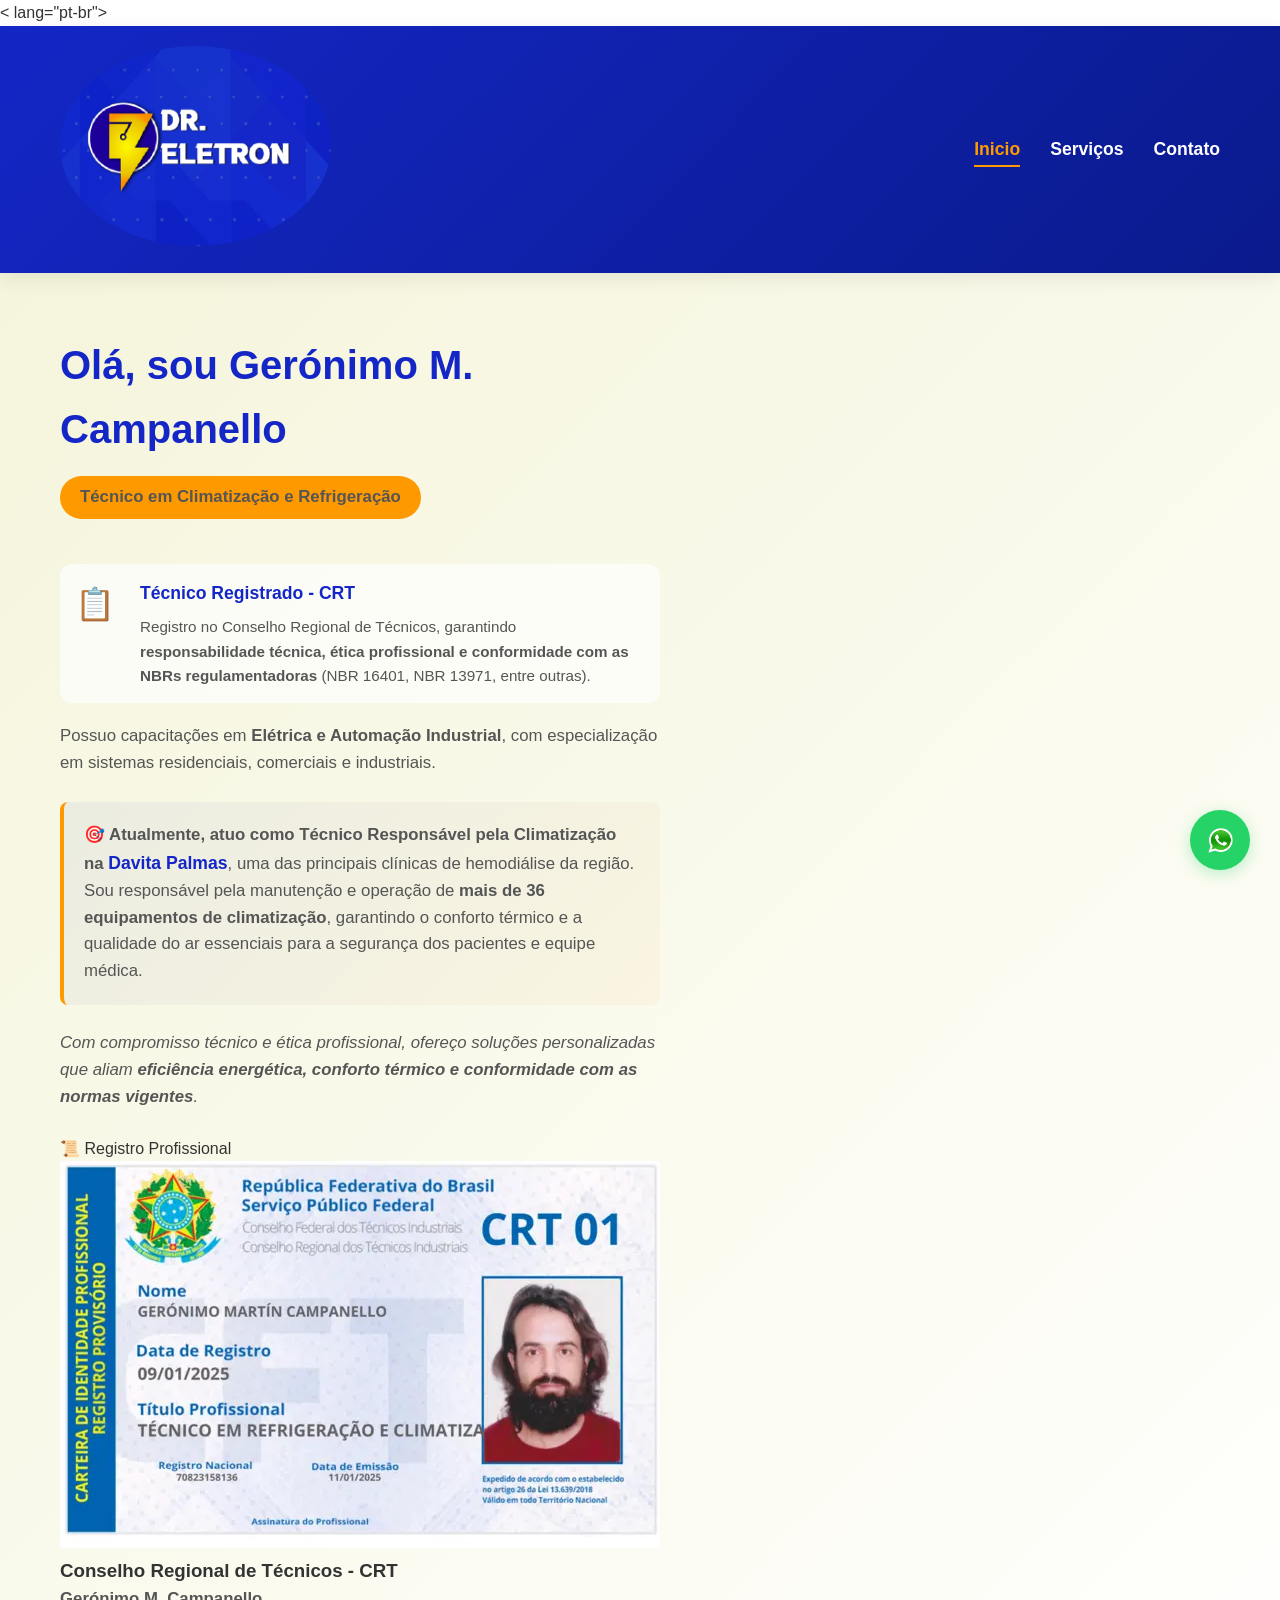
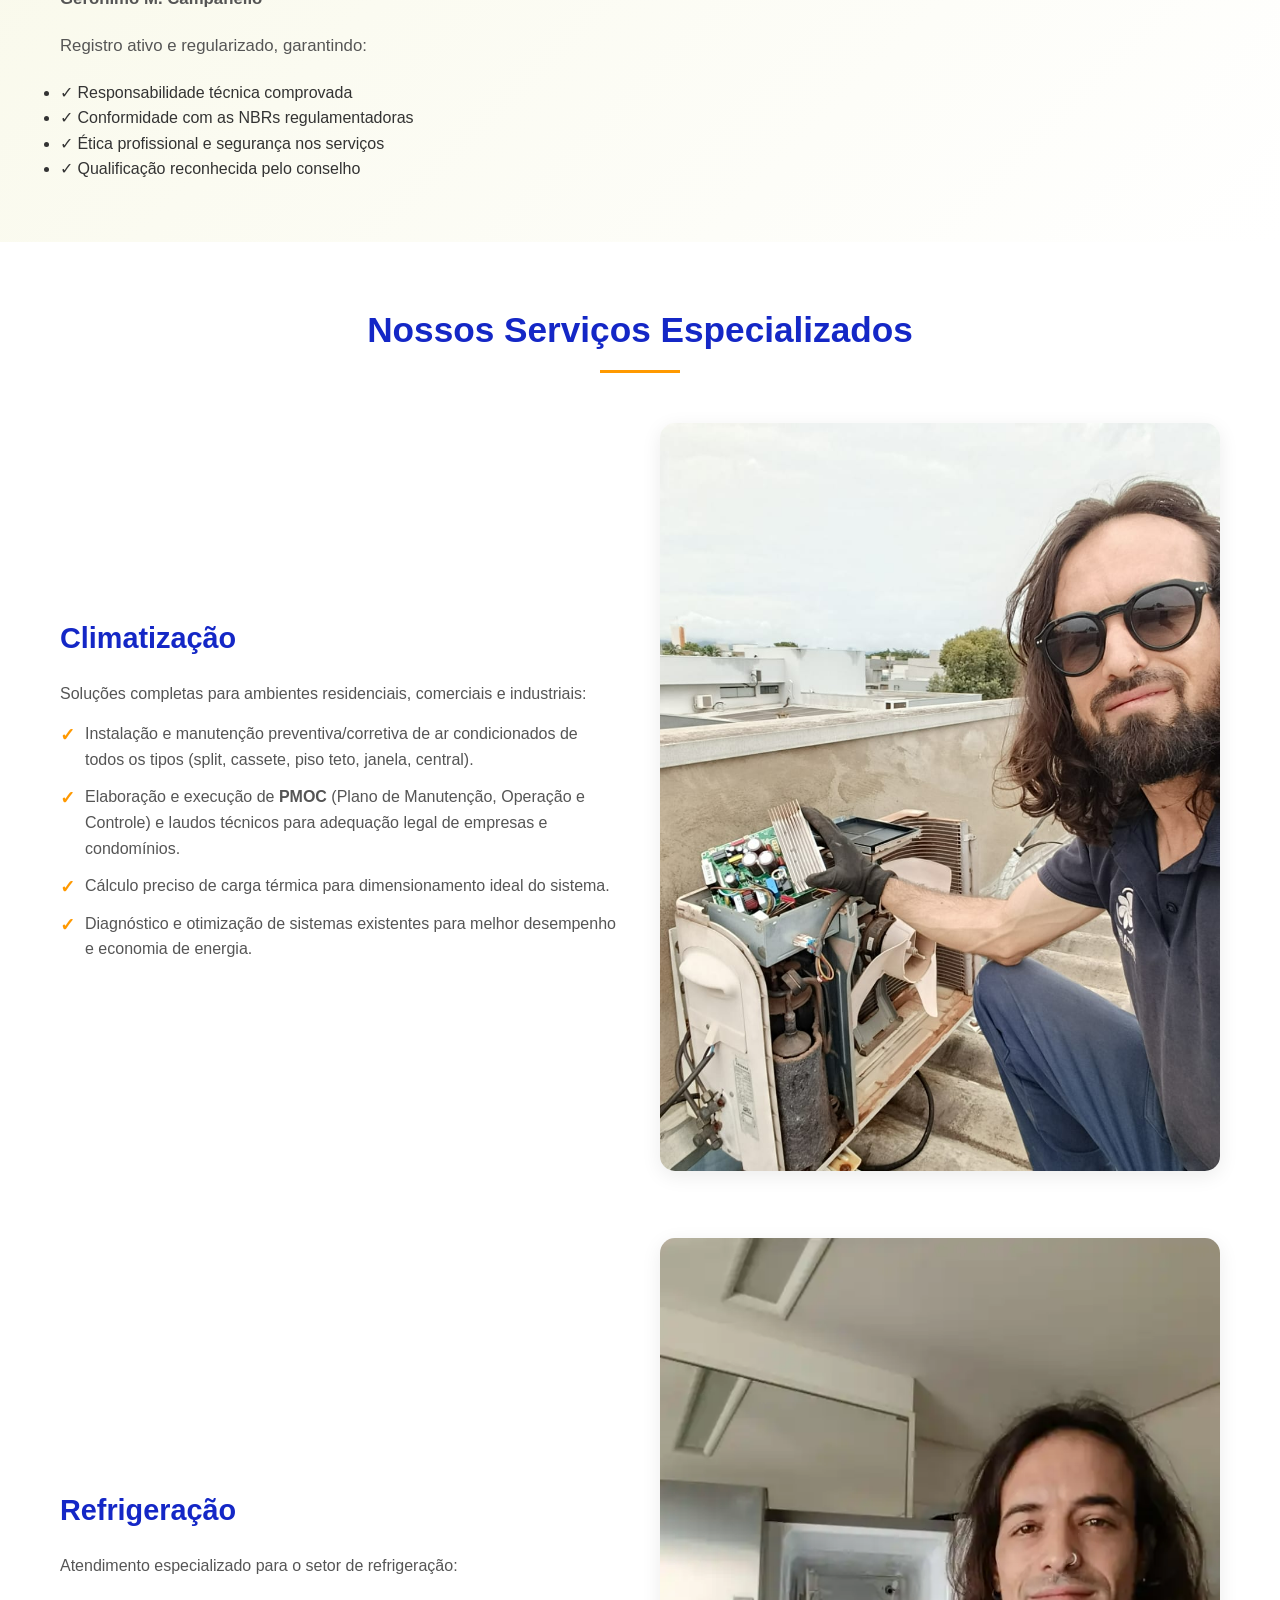
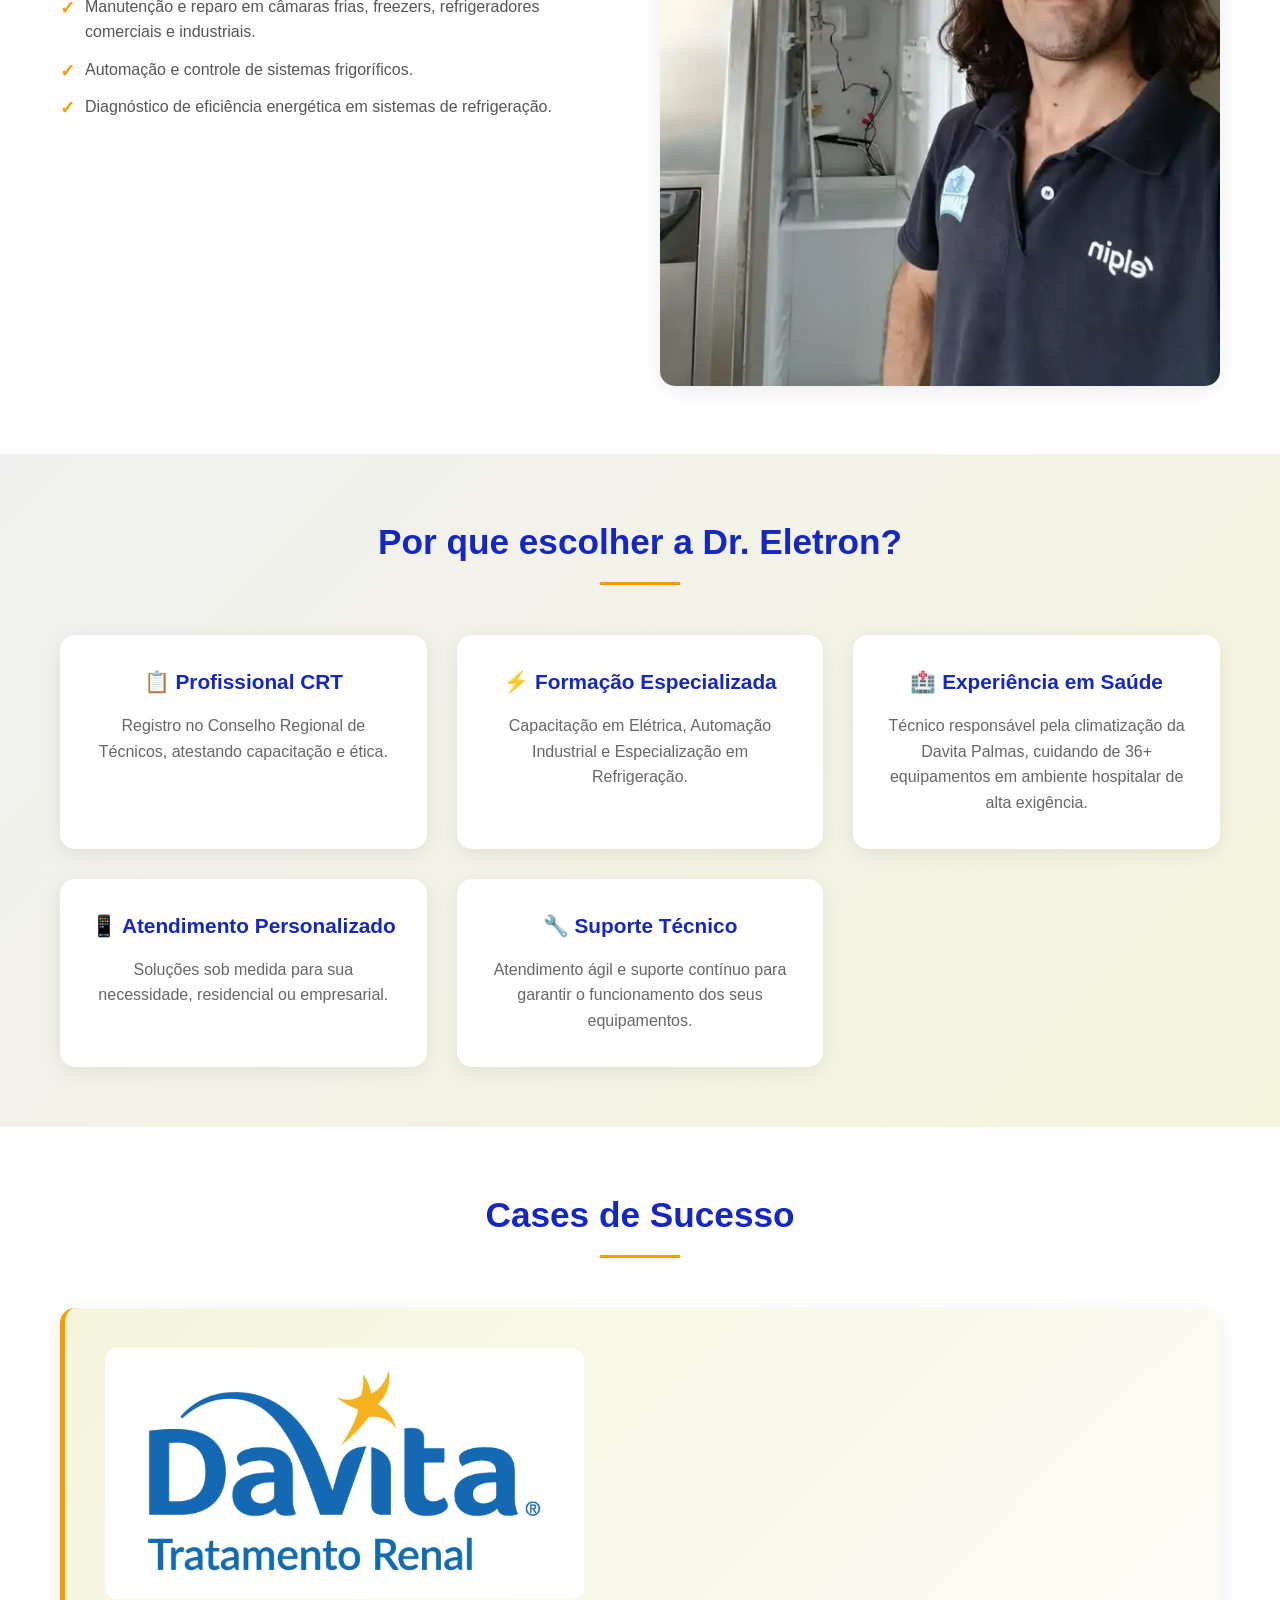
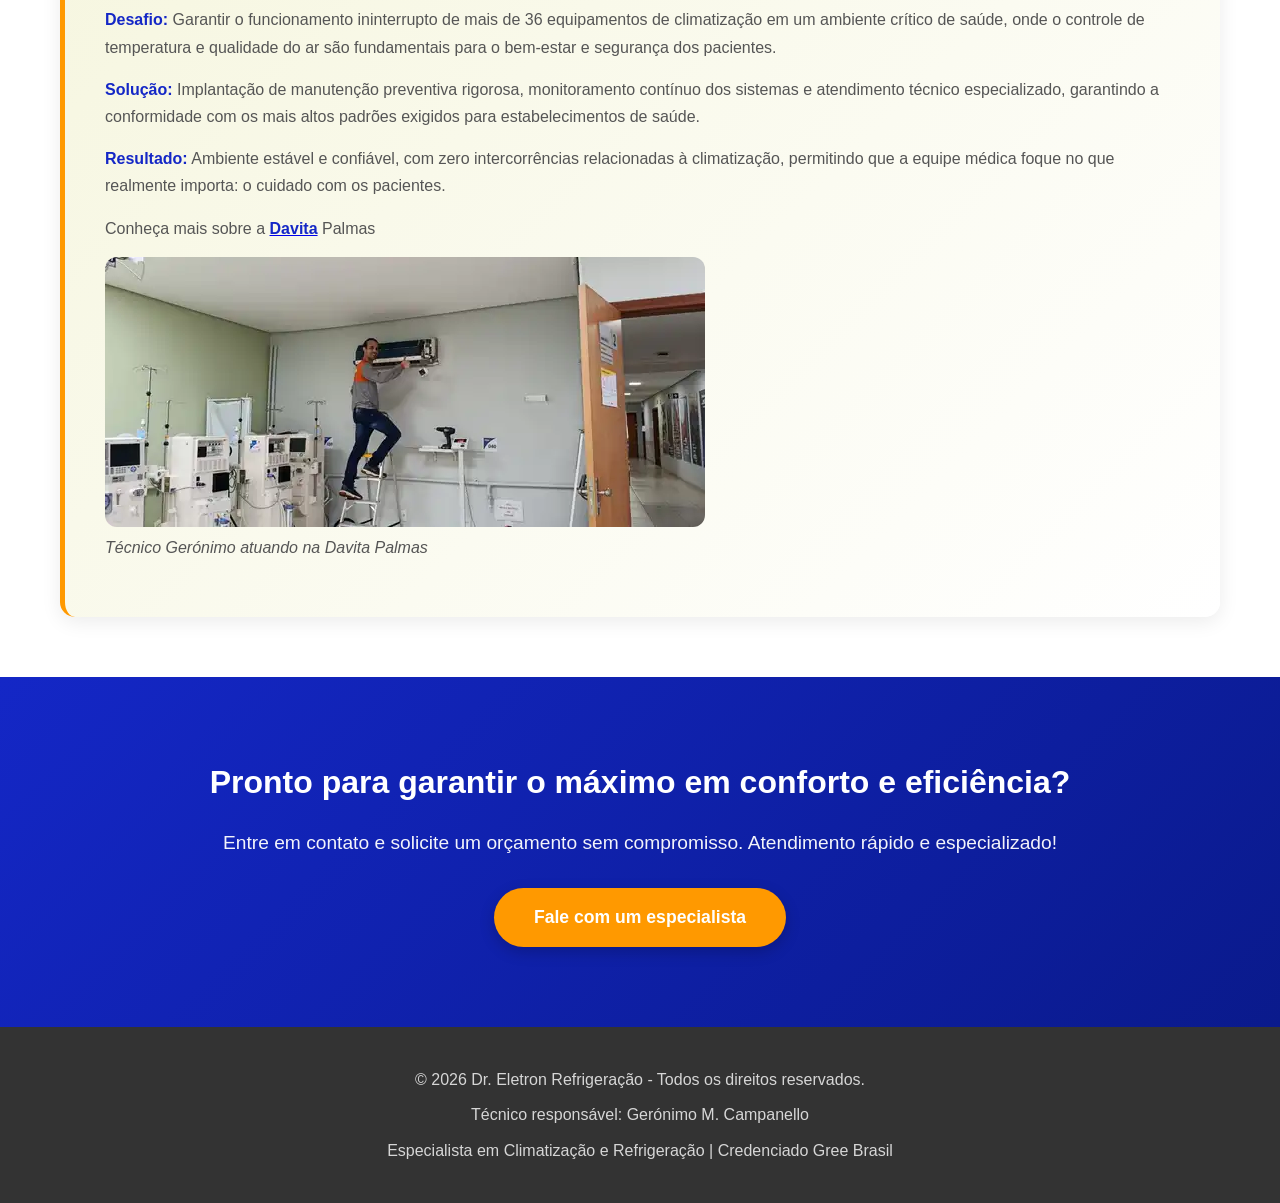
==== commit 236b39f9: "adicionando img atuando na Davita" ====
--- a/index.html
+++ b/index.html
@@ -30,12 +30,14 @@
     </header>
     <main>
 
+
         <!-- Seção Sobre o Técnico -->
         <section class="sobre-tecnico" id="index">
             <div class="container">
                 <div class="tecnico-info">
                     <h2>Olá, sou Gerónimo M. Campanello</h2>
                     <p class="badge">Técnico em Climatização e Refrigeração</p>
+
 
                     <!-- Credenciais em destaque -->
                     <div class="credenciais-destaque">
@@ -210,6 +212,8 @@
                             relacionadas à climatização, permitindo que a equipe médica foque no que realmente importa:
                             o cuidado com os pacientes.</p>
                         <p>Conheça mais sobre a <a target="_blank" href="https://www.davita.com.br/post_clinica/davita-palmas/"><strong>Davita</strong></a> Palmas</p>
+                        <img src="img-logos/geronimo.davita.escada.webp" alt="">
+                        <p><i>Técnico Gerónimo atuando na Davita Palmas</i></p>
                     </div>
                 </div>
             </div>
--- a/estilo.css
+++ b/estilo.css
@@ -1297,4 +1297,14 @@
         font-size: 1.5rem;
         min-width: 40px;
     }
+}
+.capa{
+    display: flex;
+    justify-content: center;
+    align-content: center;
+
+}
+.capa img{
+    margin: 0 auto;
+    max-width: 400px;
 }
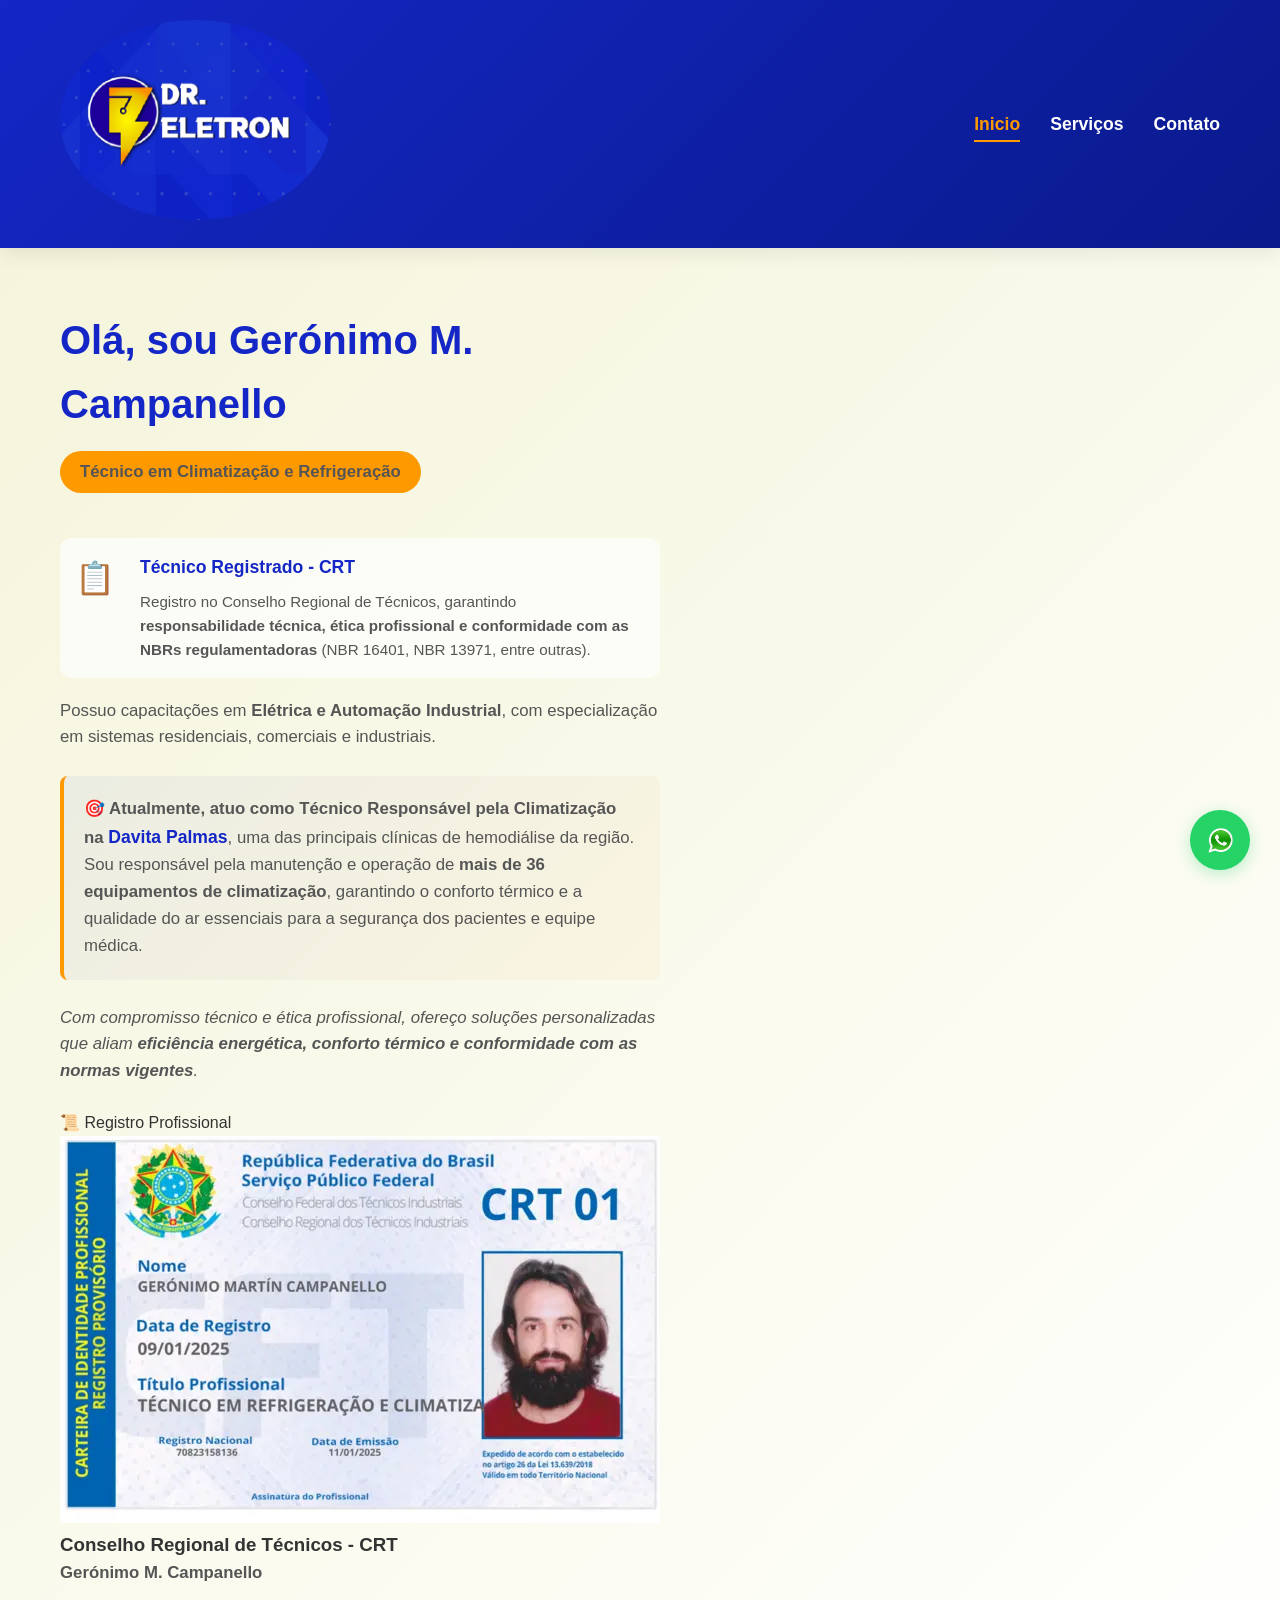
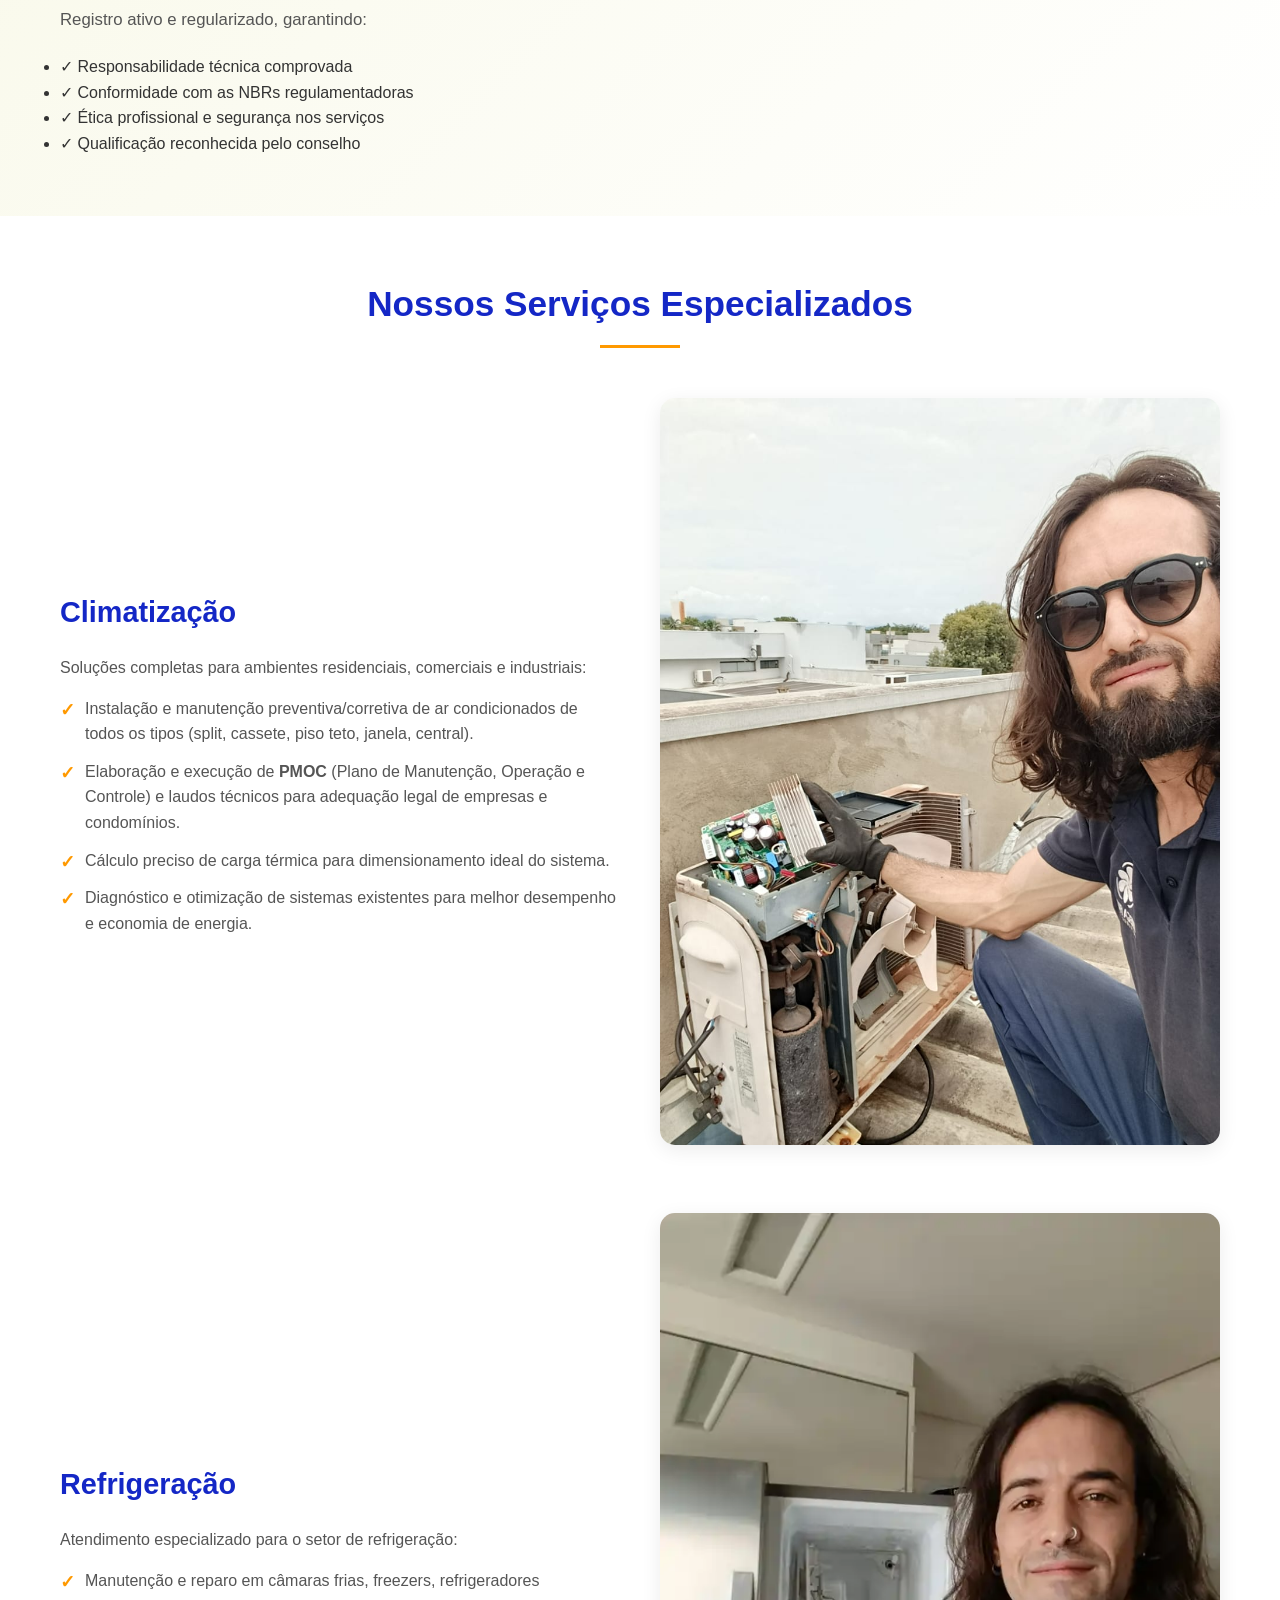
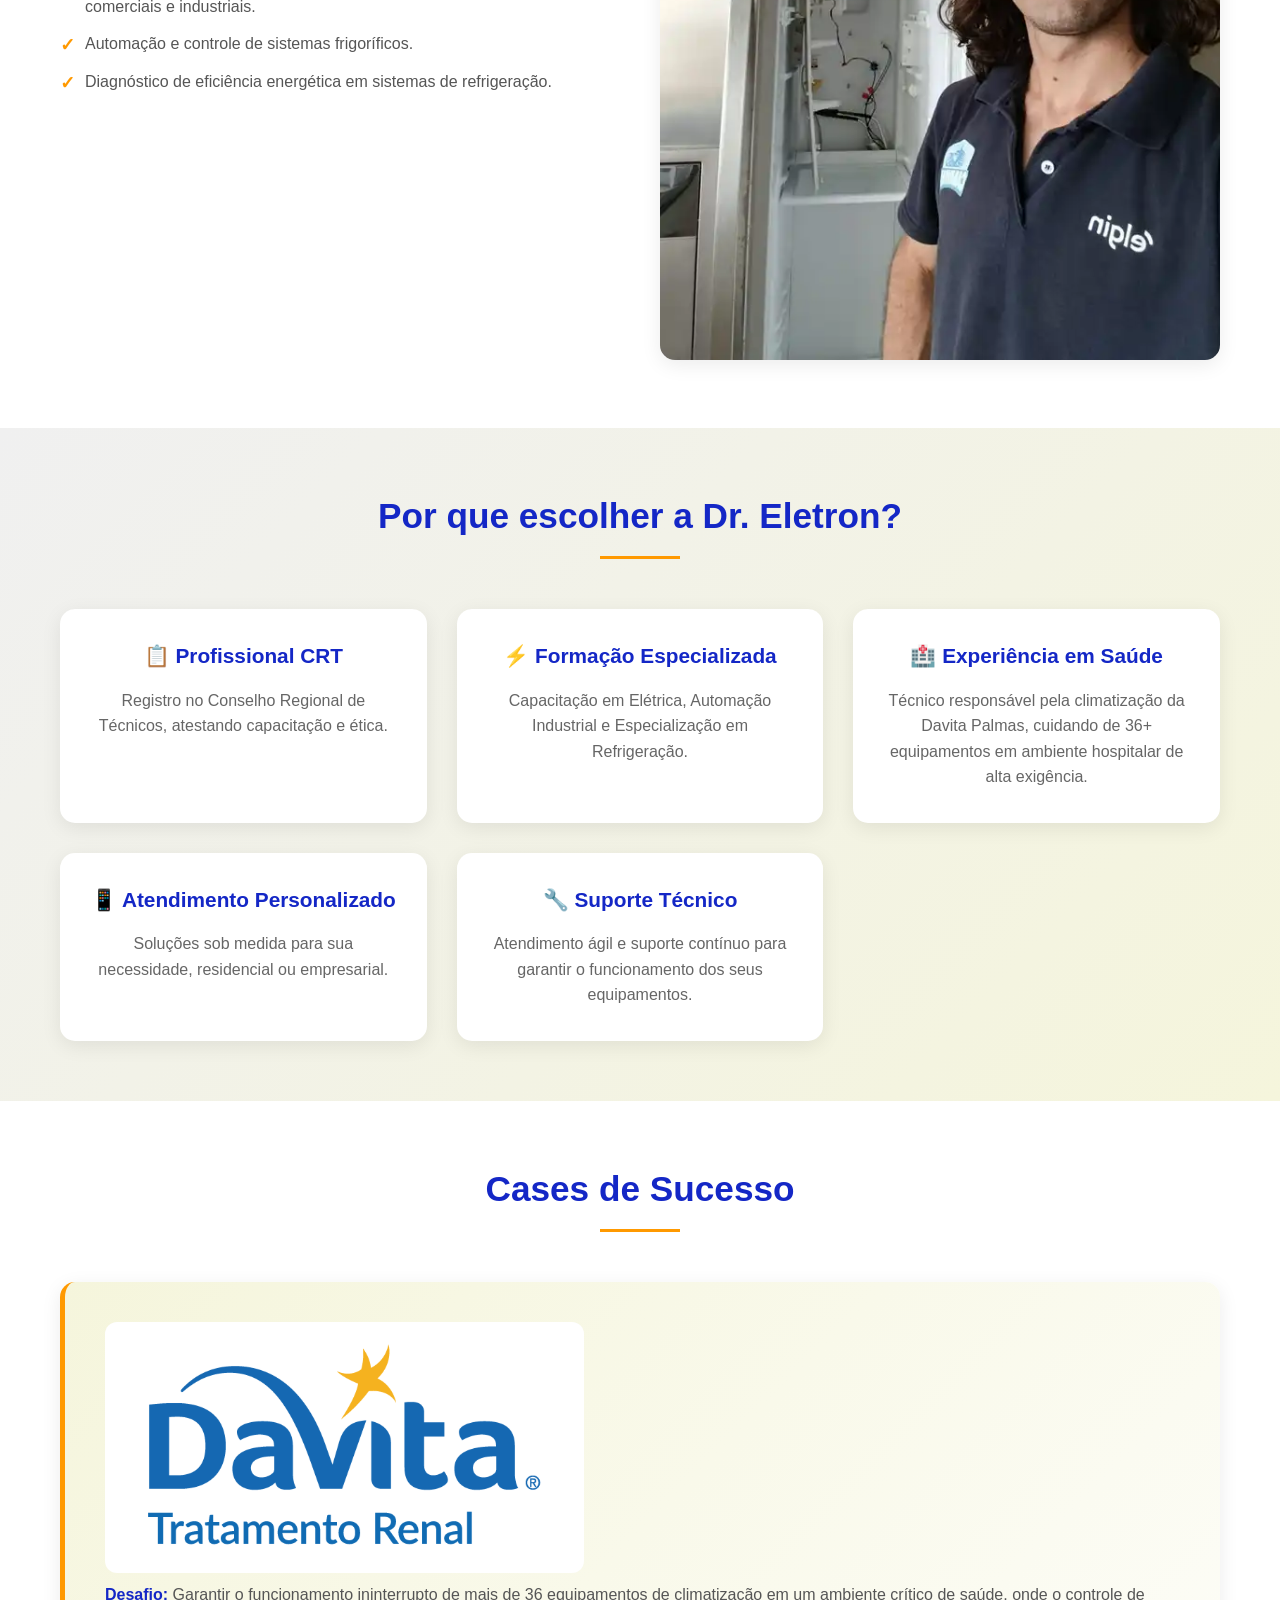
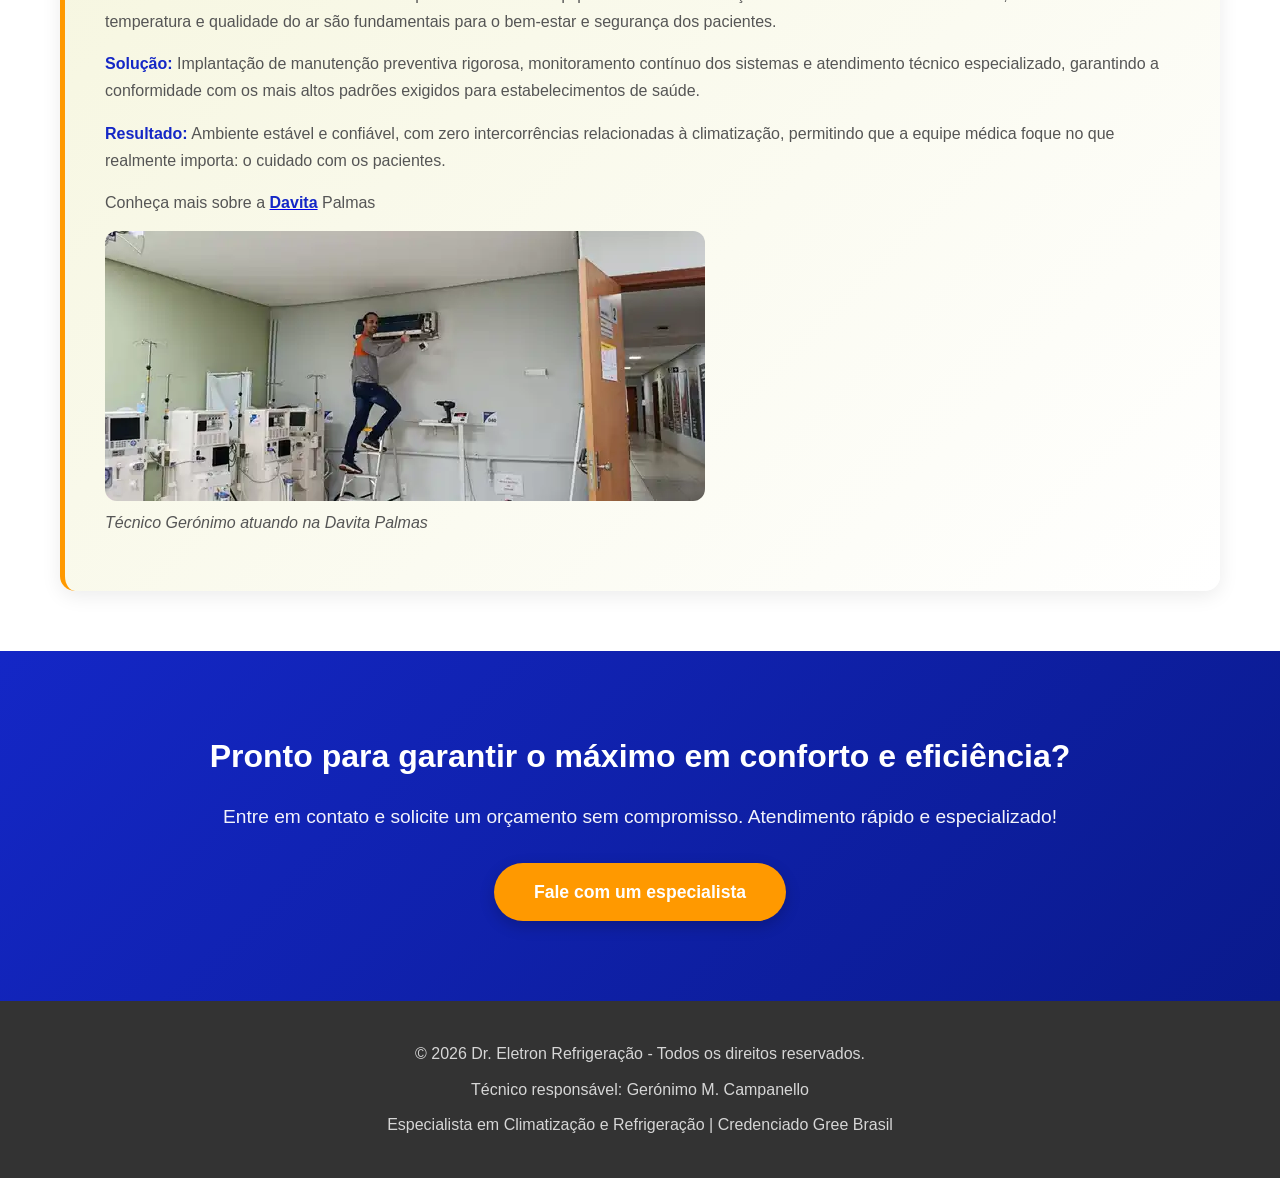
==== commit 20949470: "inserindo comentario na img Tecnico Davita" ====
--- a/index.html
+++ b/index.html
@@ -1,5 +1,5 @@
 <!DOCTYPE html>
-< lang="pt-br">
+<html lang="pt-br">
 
 <head>
     <meta charset="UTF-8">
@@ -149,7 +149,7 @@
                     </div>
                     <div class="servico-imagem">
                         <img src="img-logos/geronimo.refrigeracao01.webp"
-                            alt="Técnico realizando manutenção em câmara fria">
+                            alt="Técnico realizando manutenção em geladeira">
                     </div>
                 </div>
             </div>
--- a/estilo.css
+++ b/estilo.css
@@ -390,6 +390,10 @@
     padding: 60px 0;
     background: var(--branco);
 }
+.txt-comentario{
+    font-size: 6px;
+}
+
 .cases img{
     border-radius: 12px;
     max-width: 100%;
@@ -1297,14 +1301,4 @@
         font-size: 1.5rem;
         min-width: 40px;
     }
-}
-.capa{
-    display: flex;
-    justify-content: center;
-    align-content: center;
-
-}
-.capa img{
-    margin: 0 auto;
-    max-width: 400px;
 }
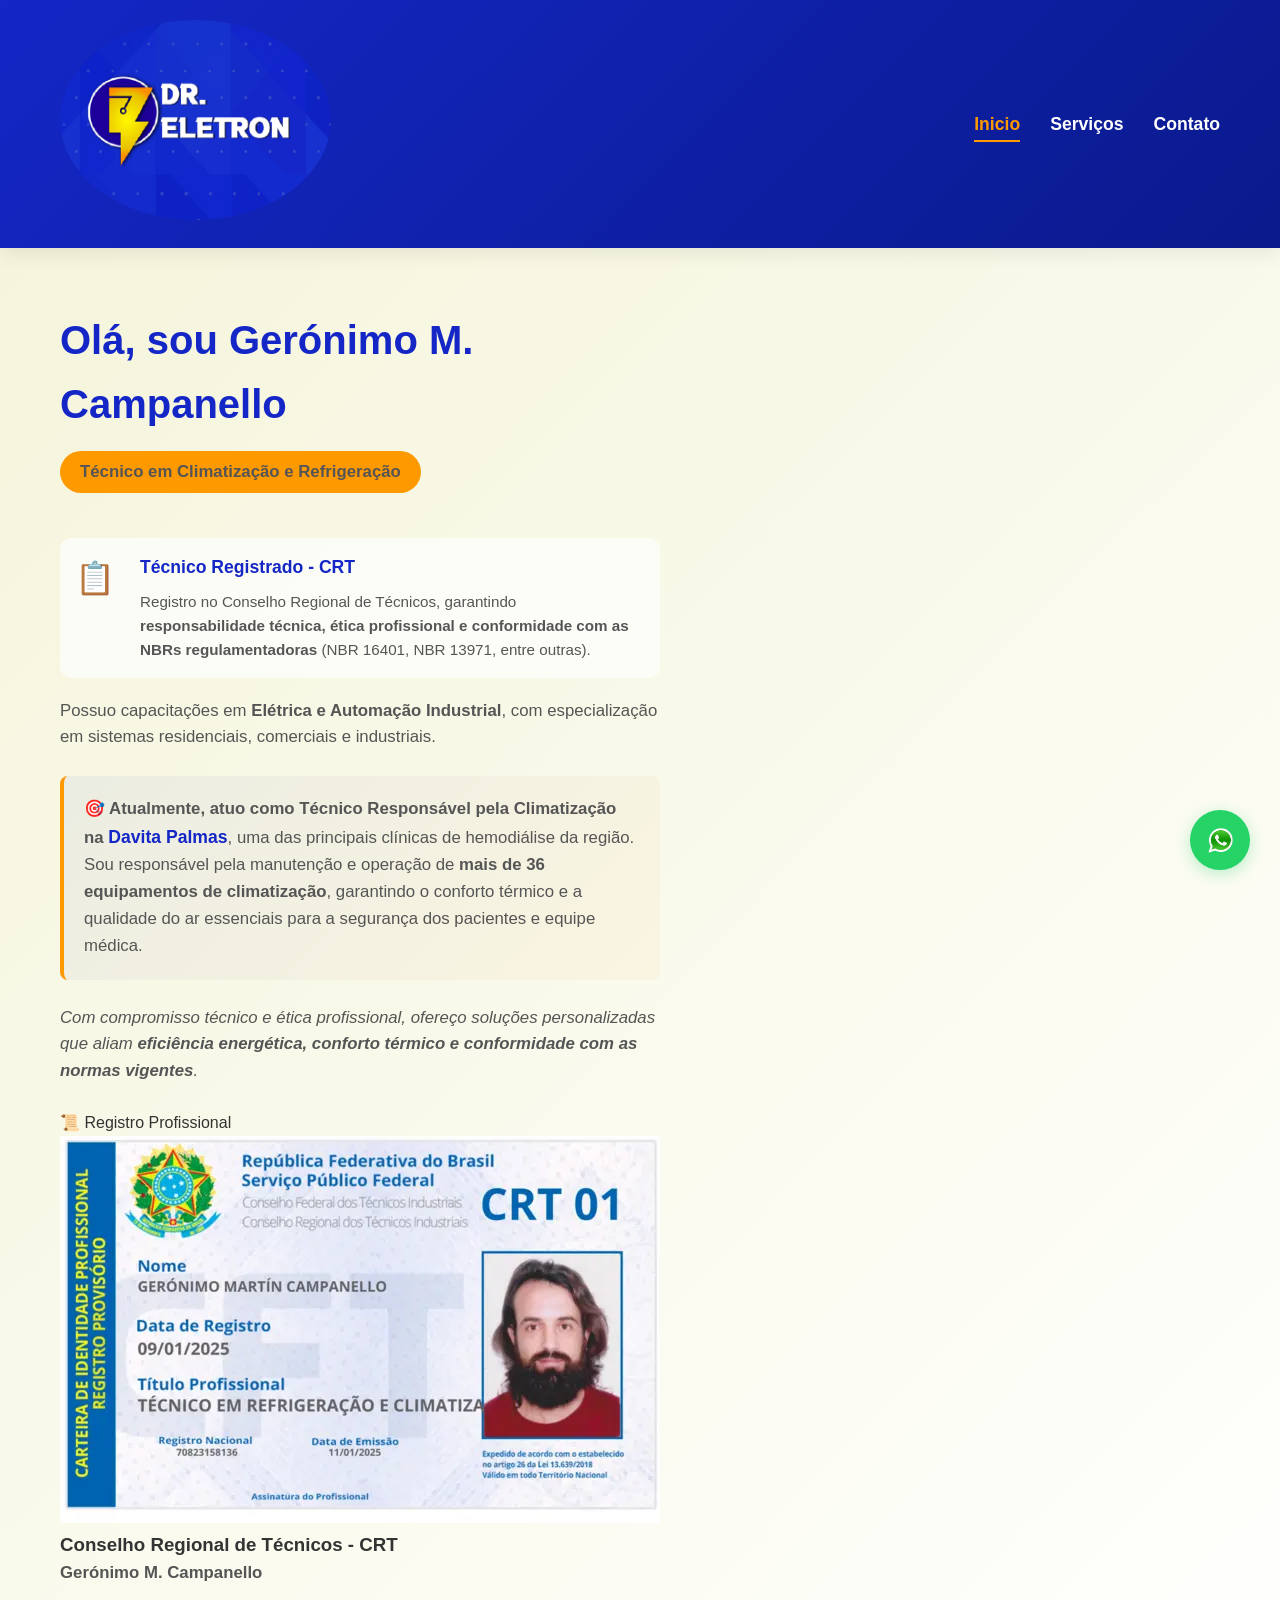
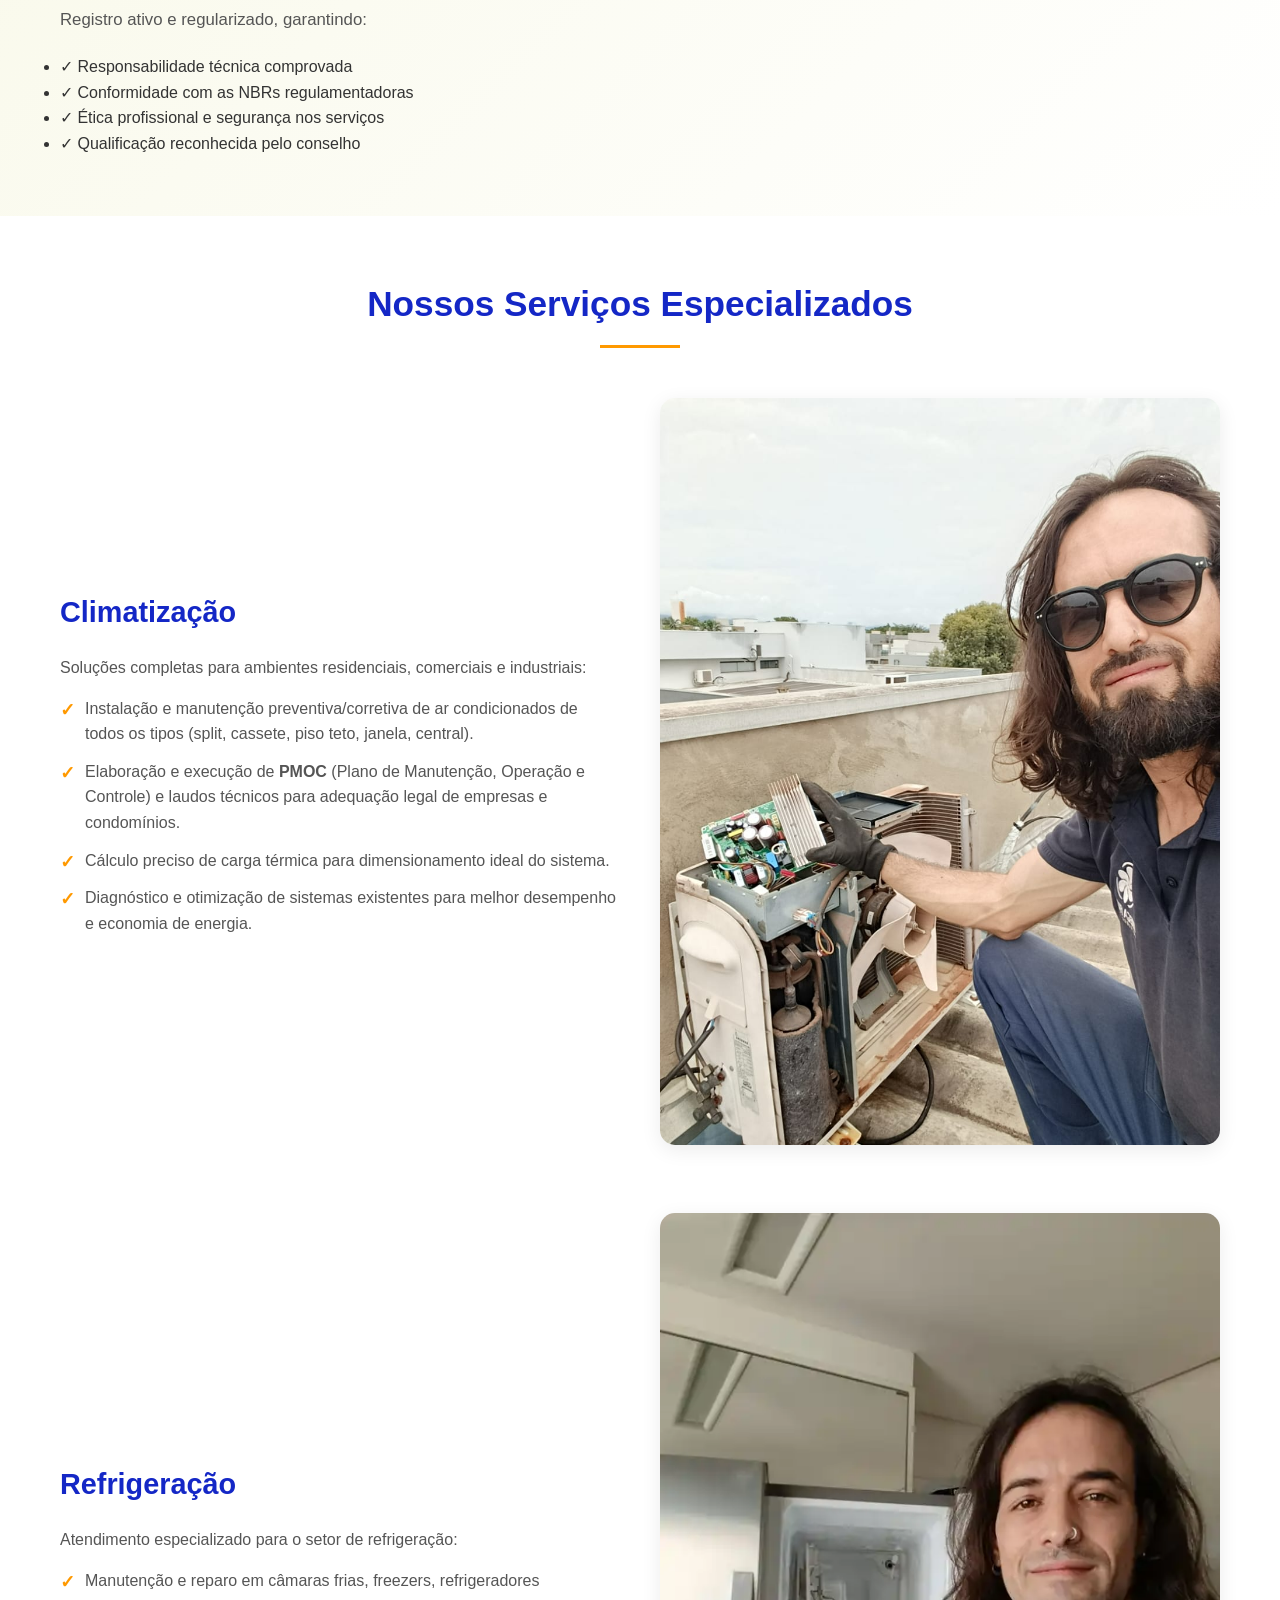
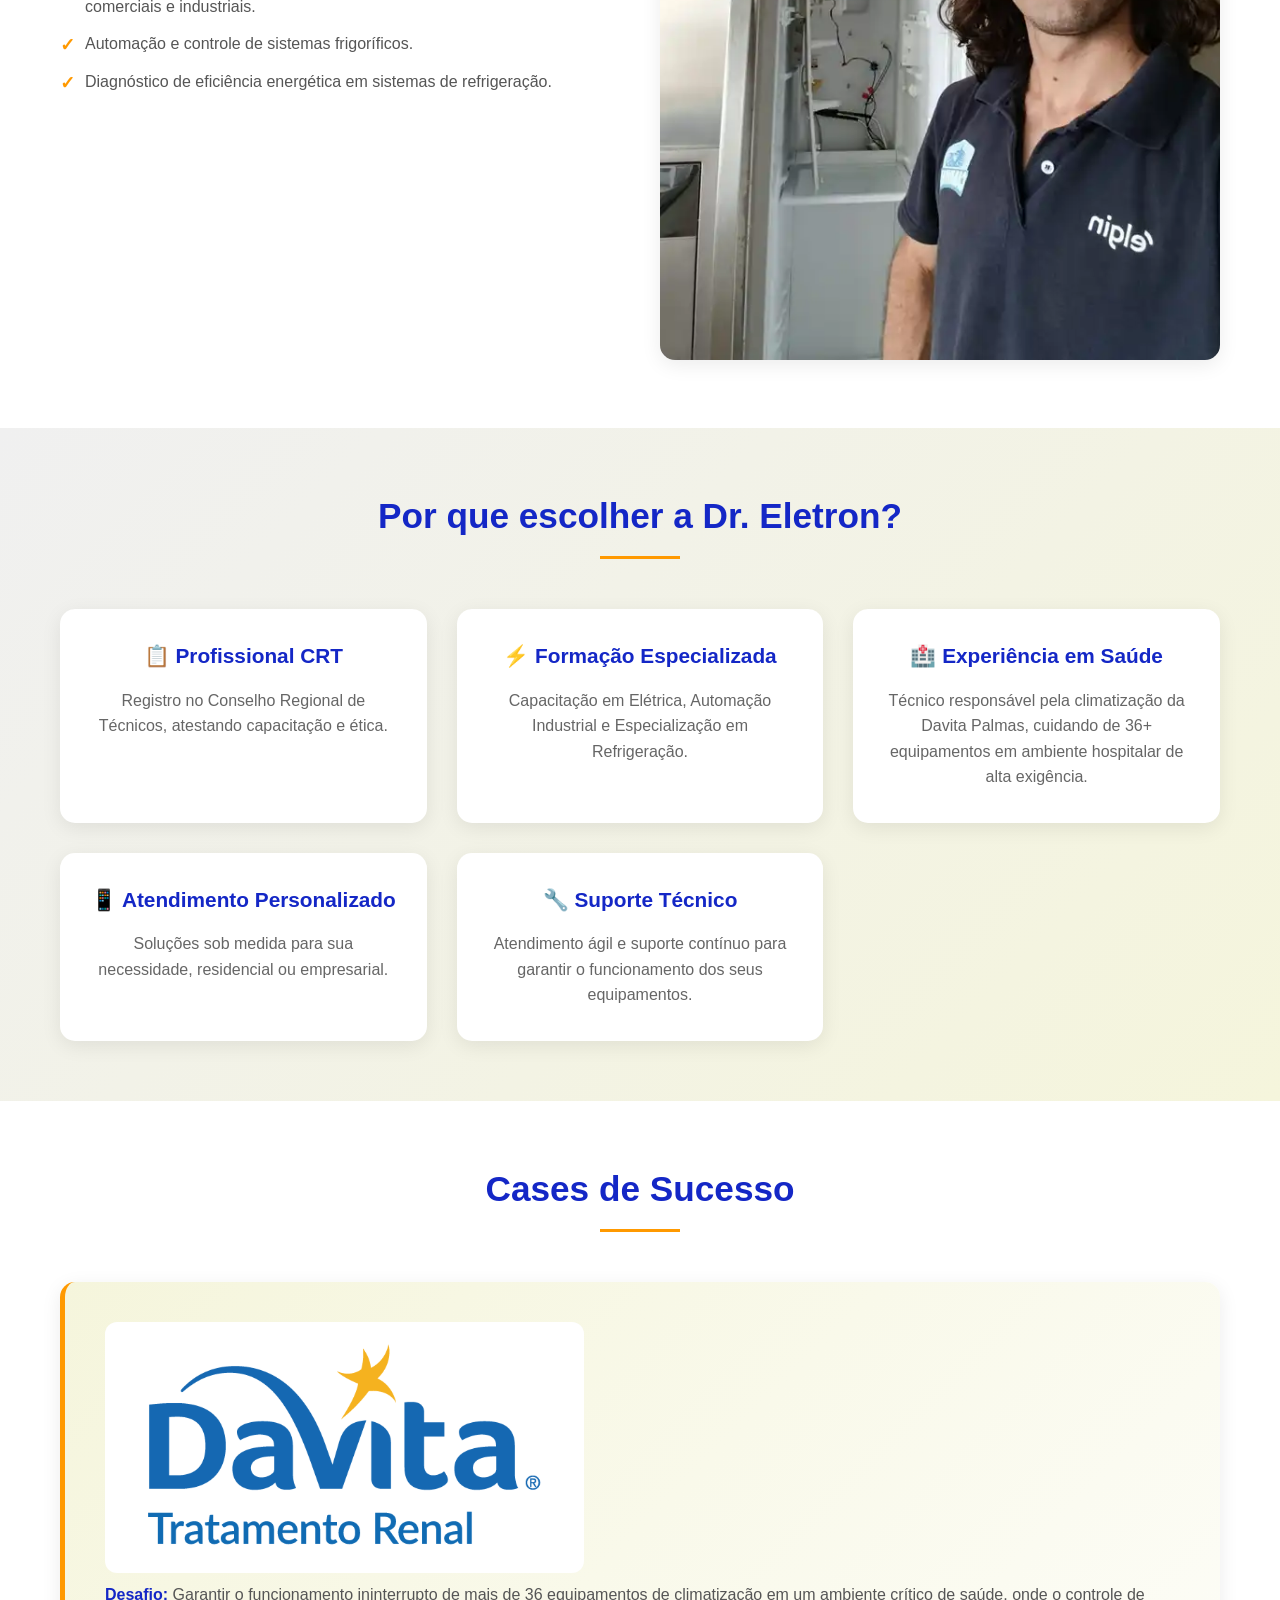
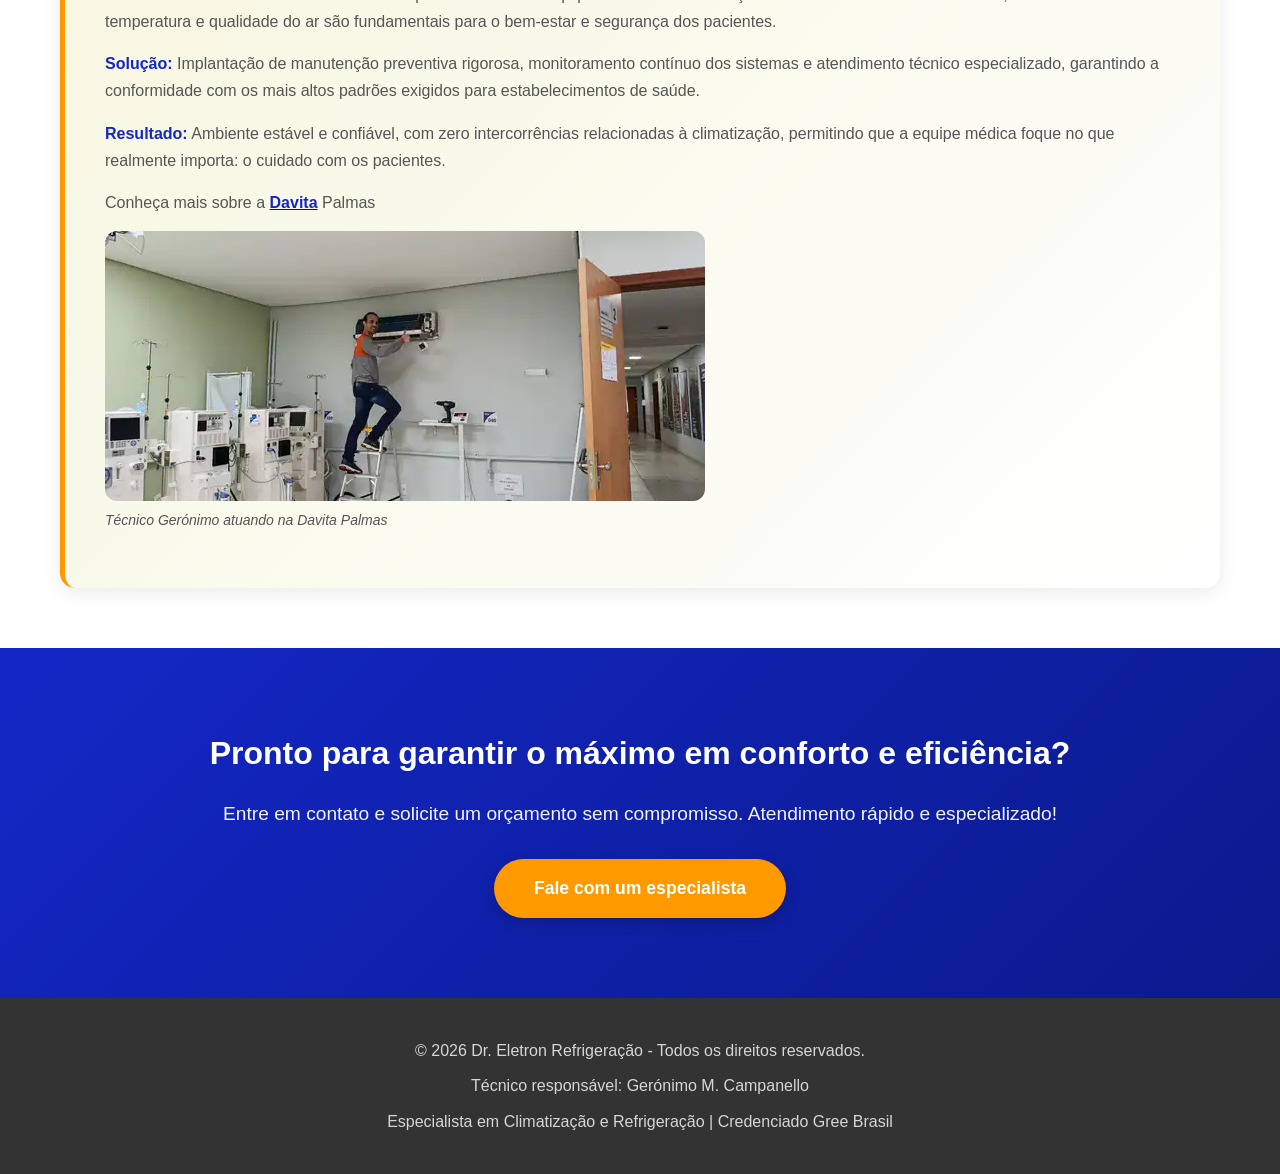
==== commit caf3eb8b: "aumentando fontsize comentario" ====
--- a/index.html
+++ b/index.html
@@ -213,7 +213,7 @@
                             o cuidado com os pacientes.</p>
                         <p>Conheça mais sobre a <a target="_blank" href="https://www.davita.com.br/post_clinica/davita-palmas/"><strong>Davita</strong></a> Palmas</p>
                         <img src="img-logos/geronimo.davita.escada.webp" alt="">
-                        <p><i>Técnico Gerónimo atuando na Davita Palmas</i></p>
+                        <p class="txt-comentario"><i>Técnico Gerónimo atuando na Davita Palmas</i></p>
                     </div>
                 </div>
             </div>
--- a/estilo.css
+++ b/estilo.css
@@ -391,7 +391,7 @@
     background: var(--branco);
 }
 .txt-comentario{
-    font-size: 6px;
+    font-size: 14px;
 }
 
 .cases img{
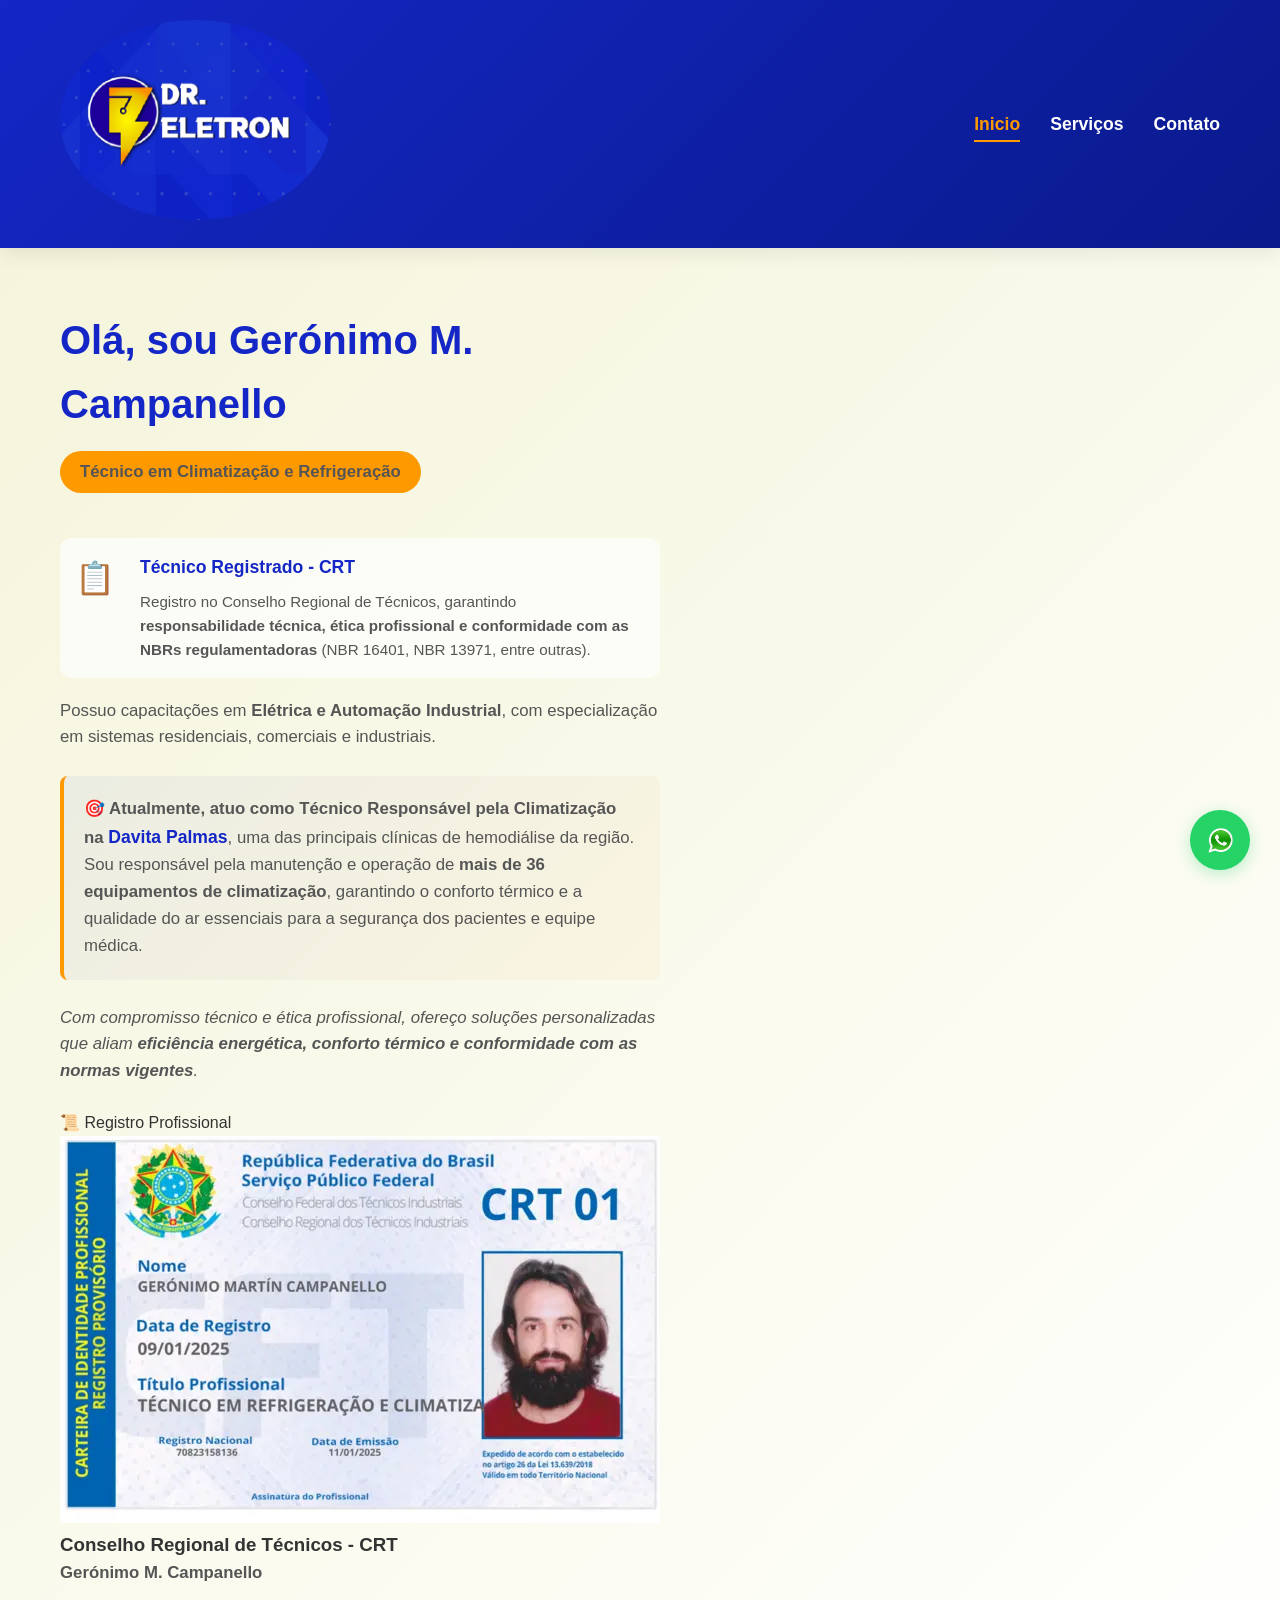
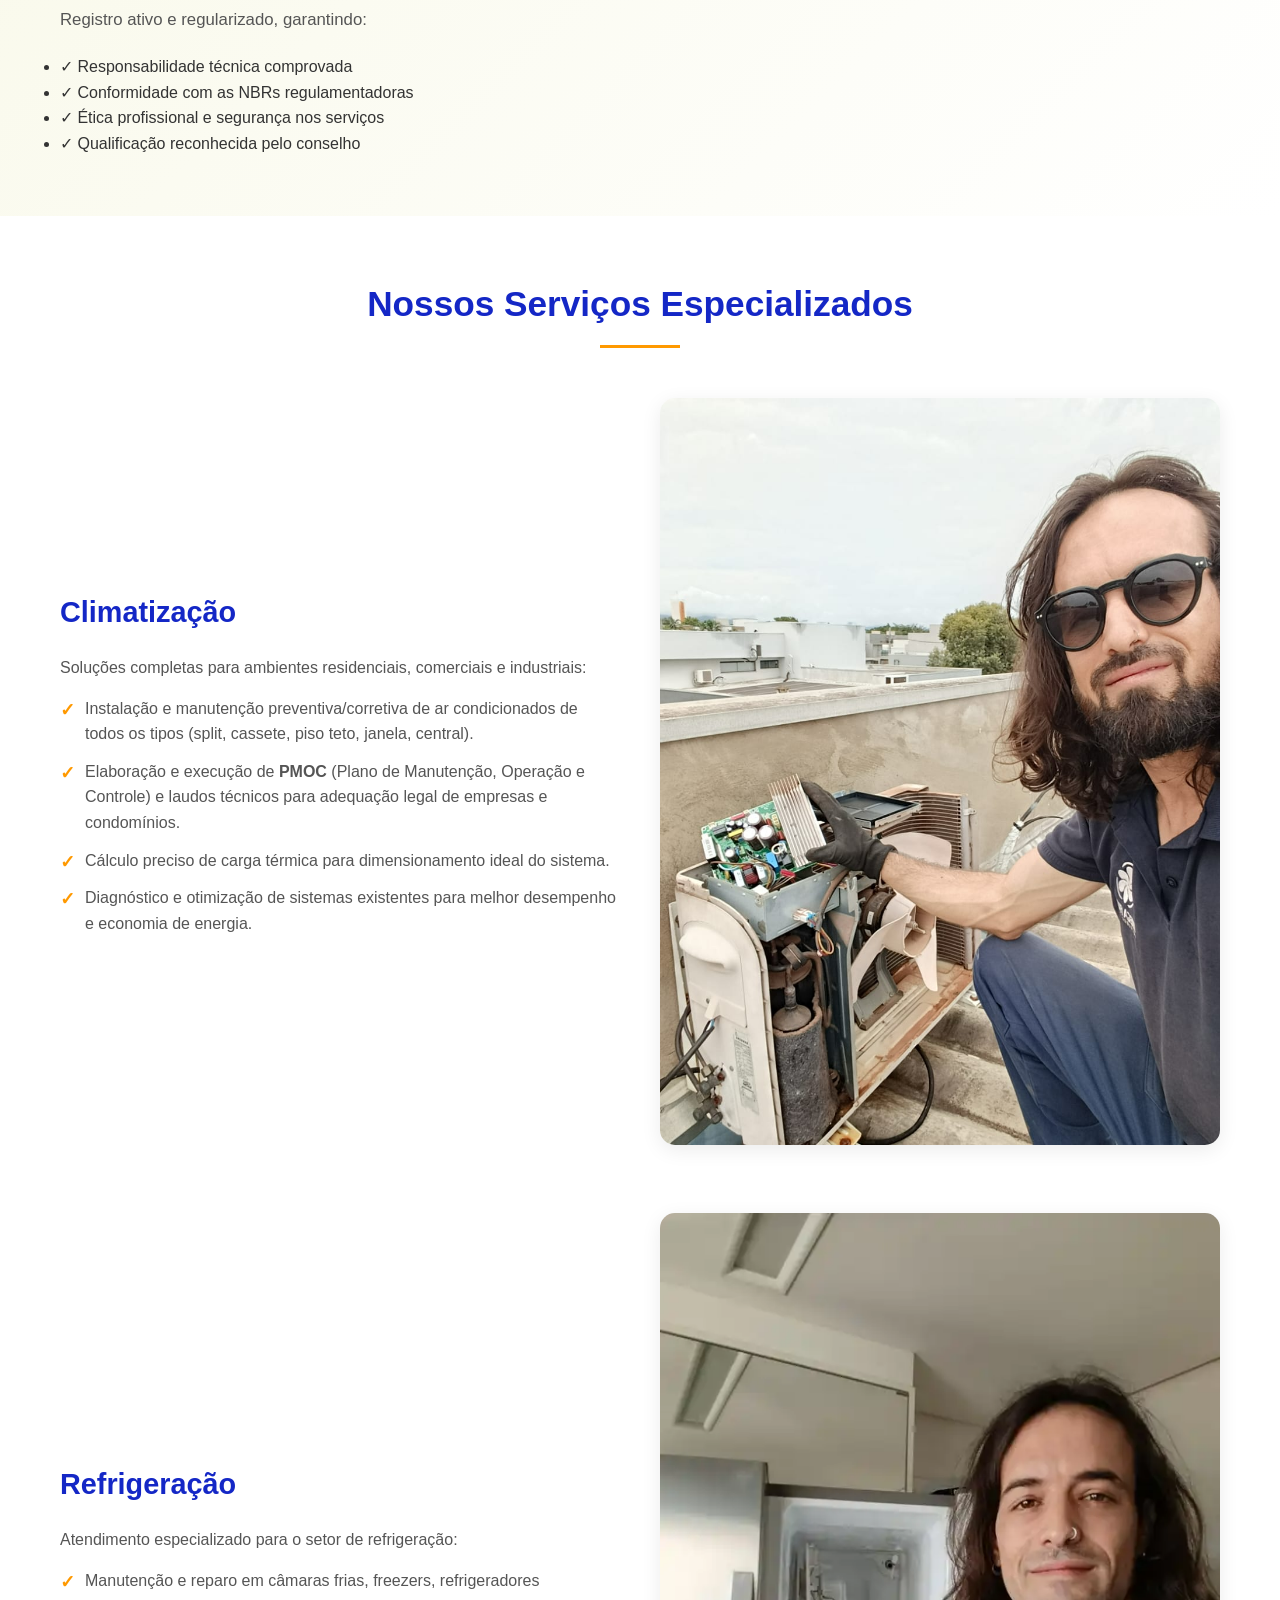
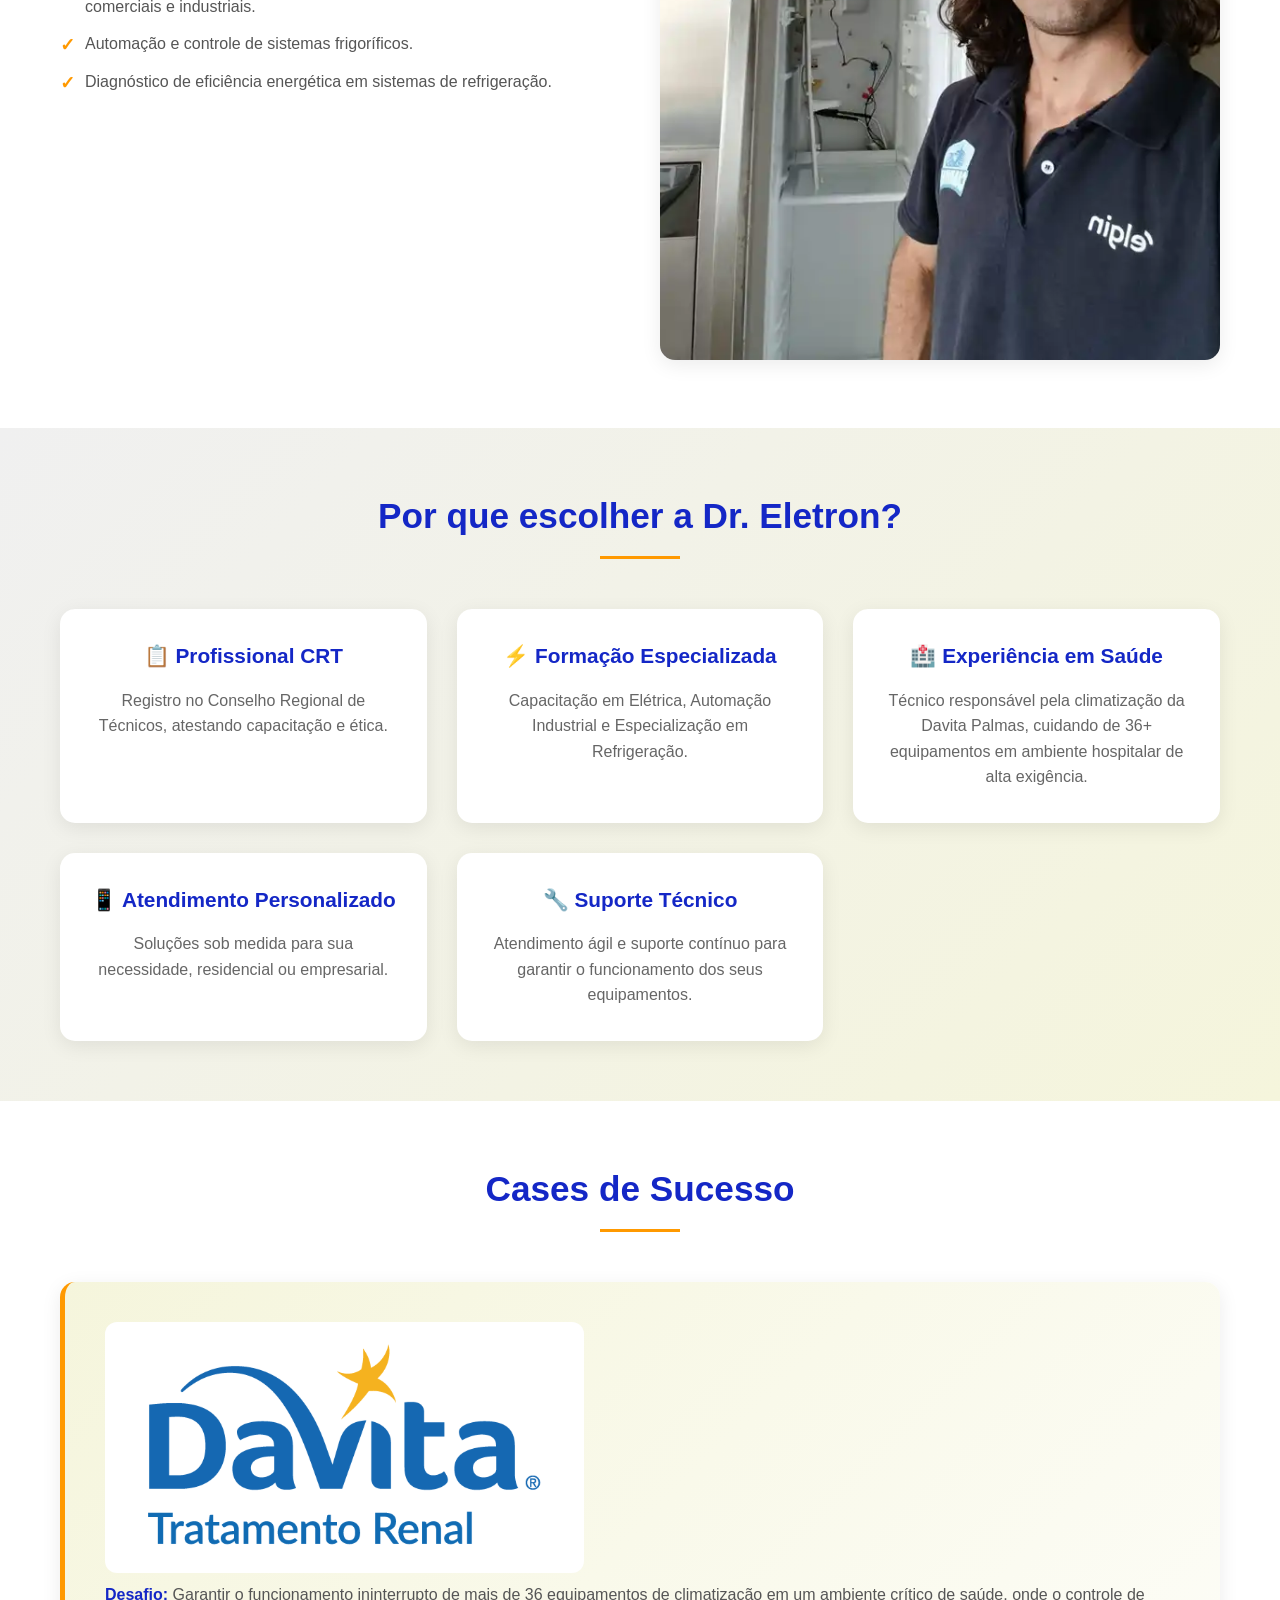
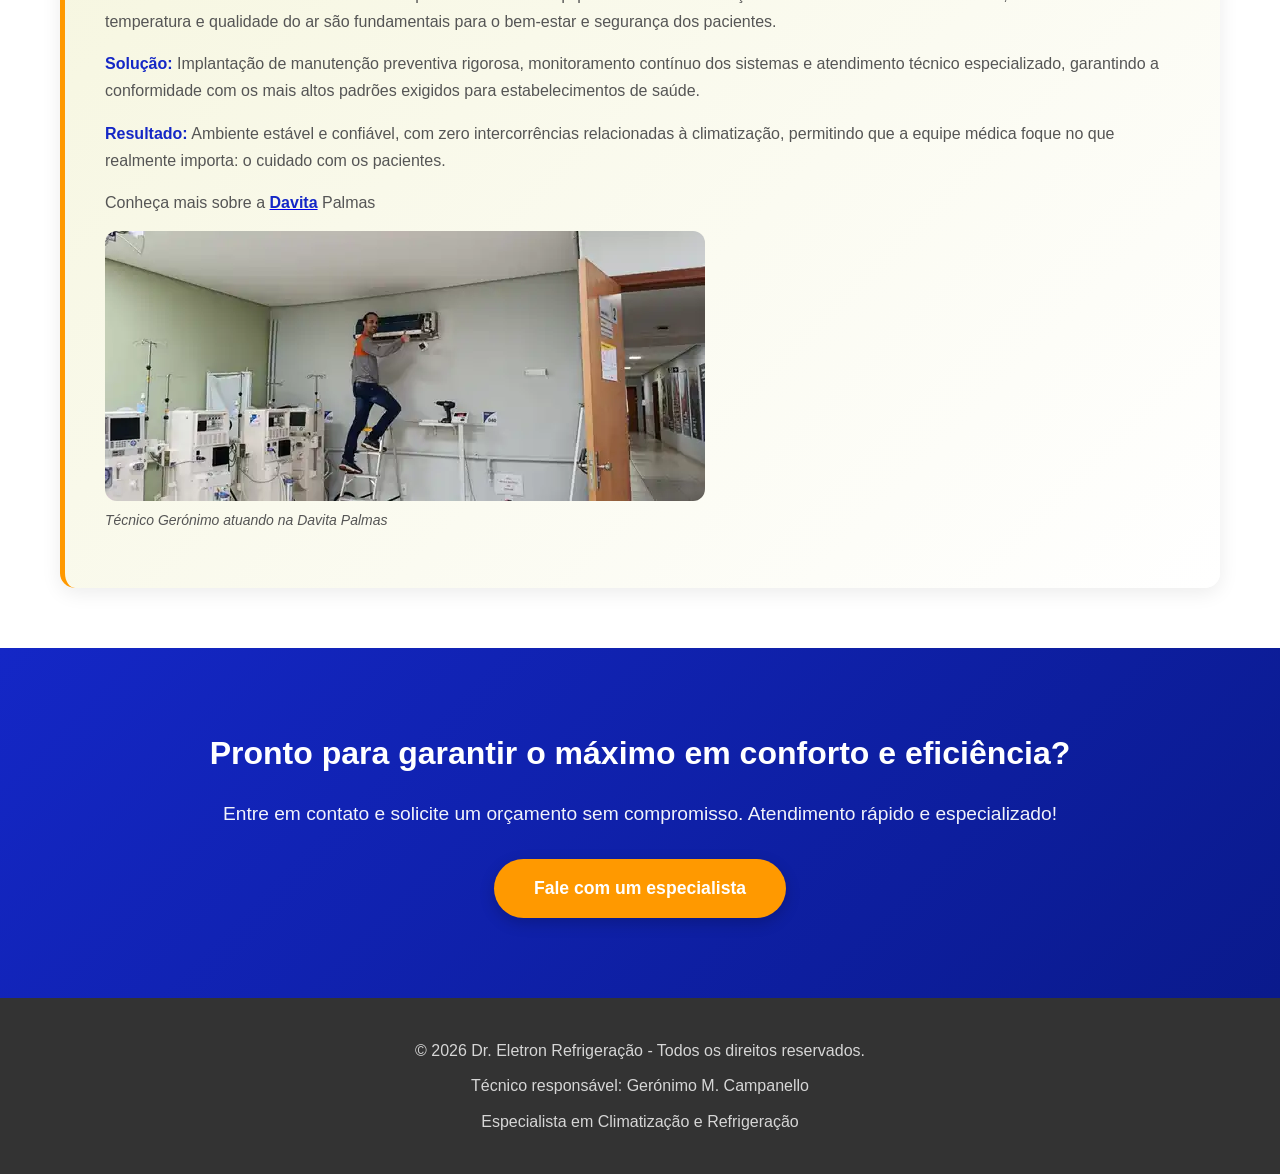
==== commit 6eebeb03: "atualizando footer" ====
--- a/index.html
+++ b/index.html
@@ -233,7 +233,7 @@
         <div class="container">
             <p>© 2026 Dr. Eletron Refrigeração - Todos os direitos reservados.</p>
             <p>Técnico responsável: Gerónimo M. Campanello</p>
-            <p>Especialista em Climatização e Refrigeração | Credenciado Gree Brasil</p>
+            <p>Especialista em Climatização e Refrigeração</p>
         </div>
     </footer>
 
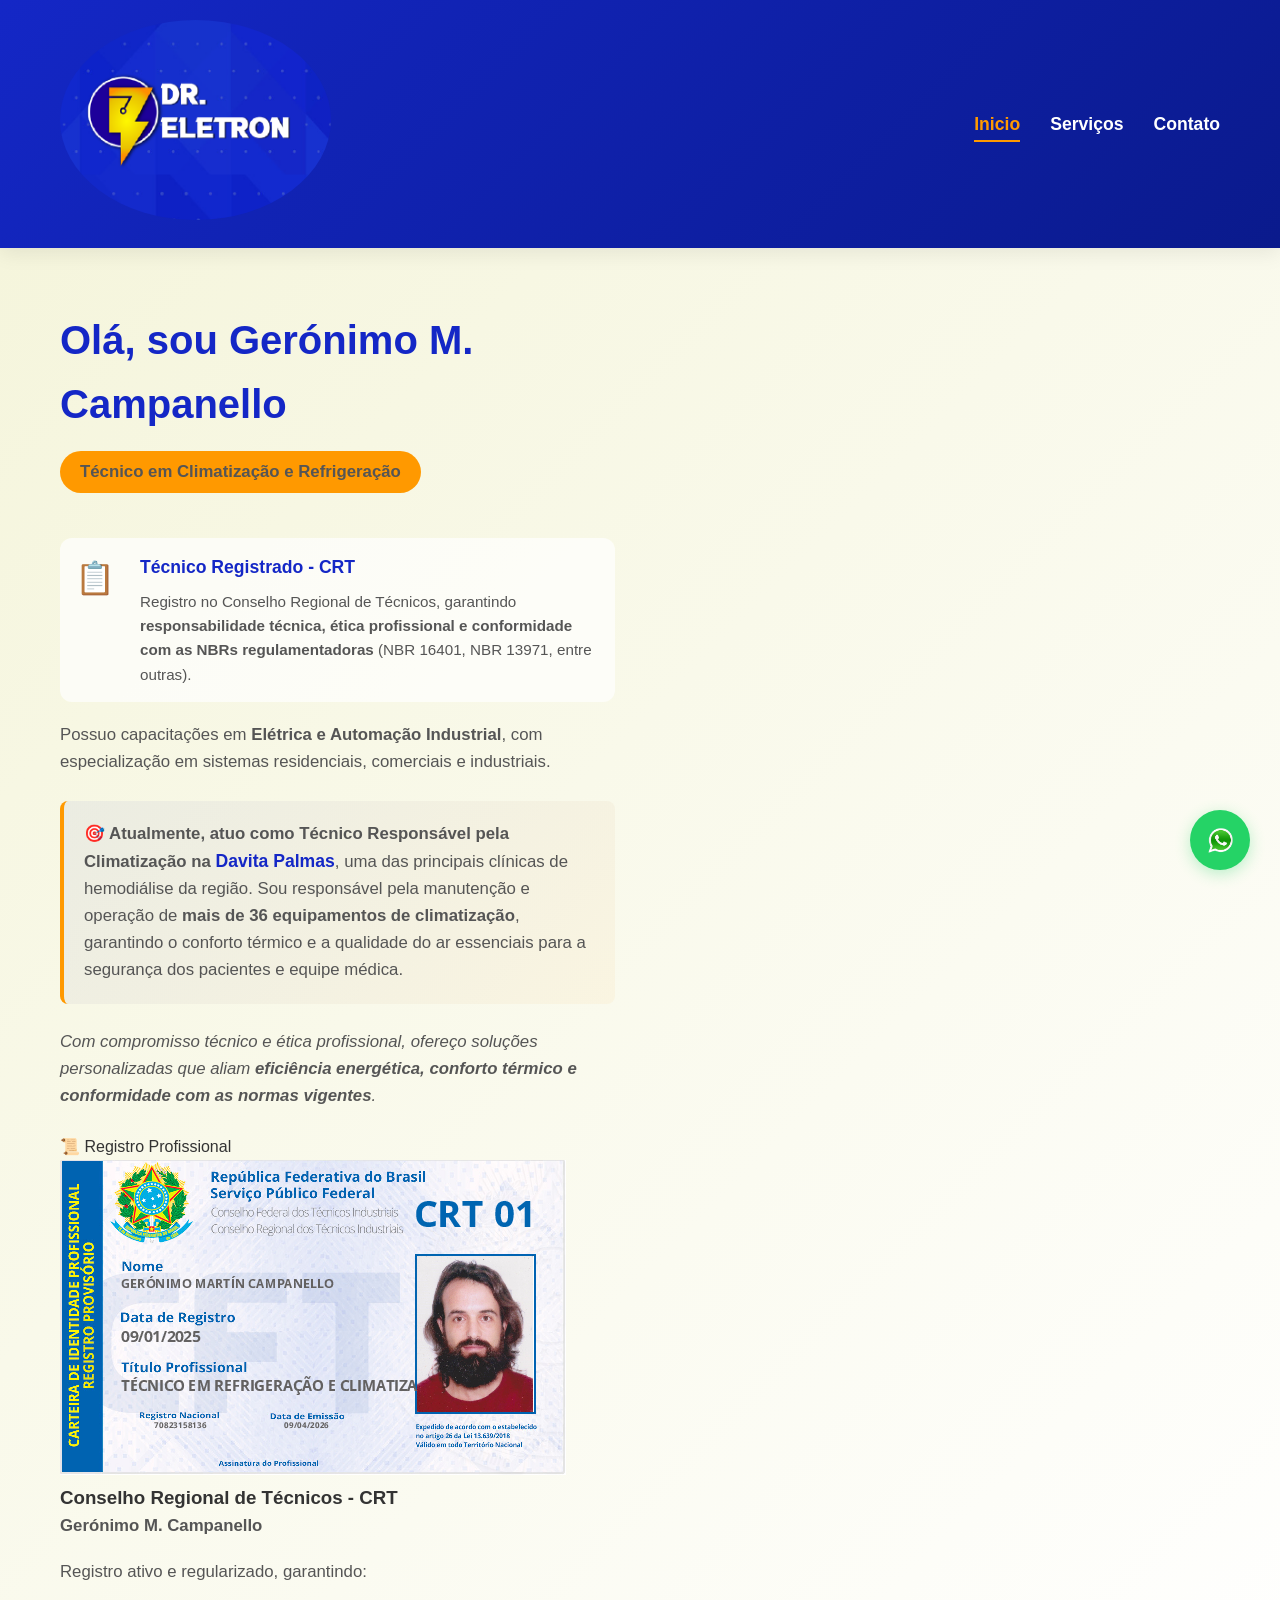
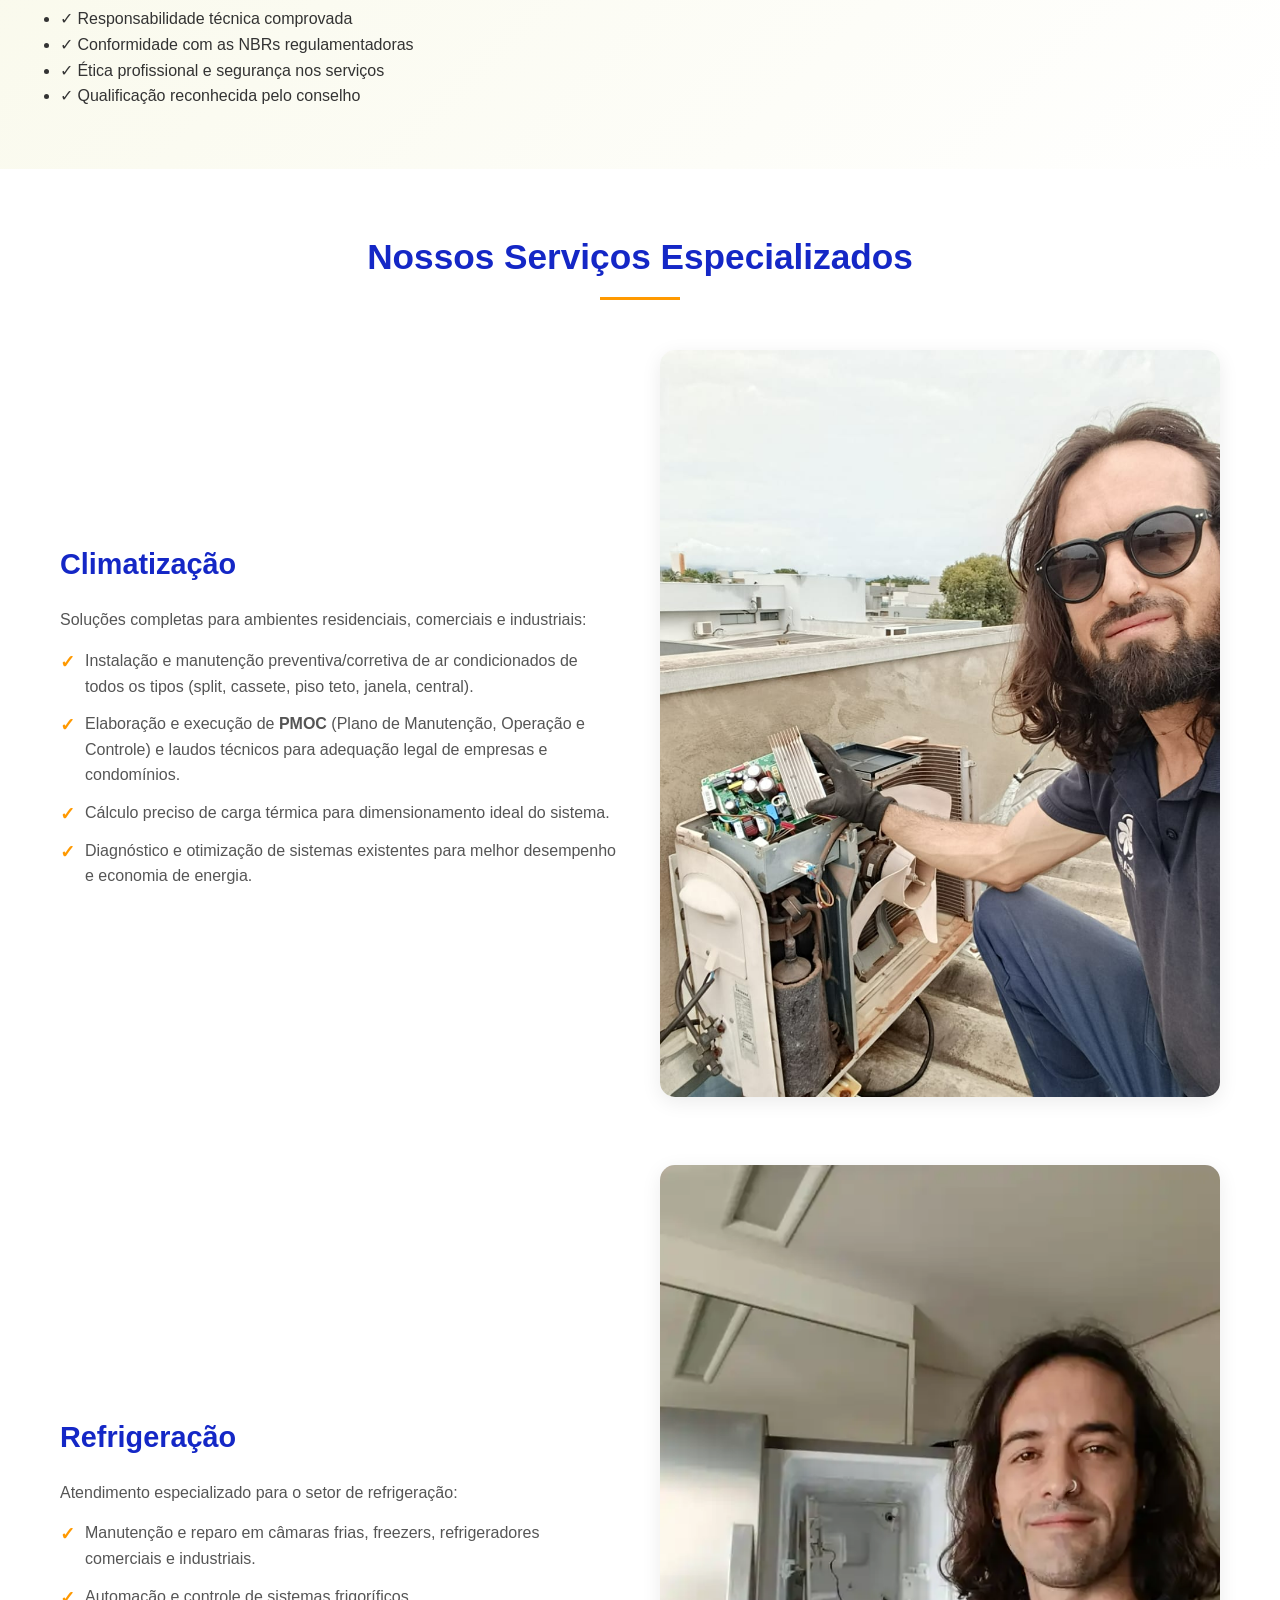
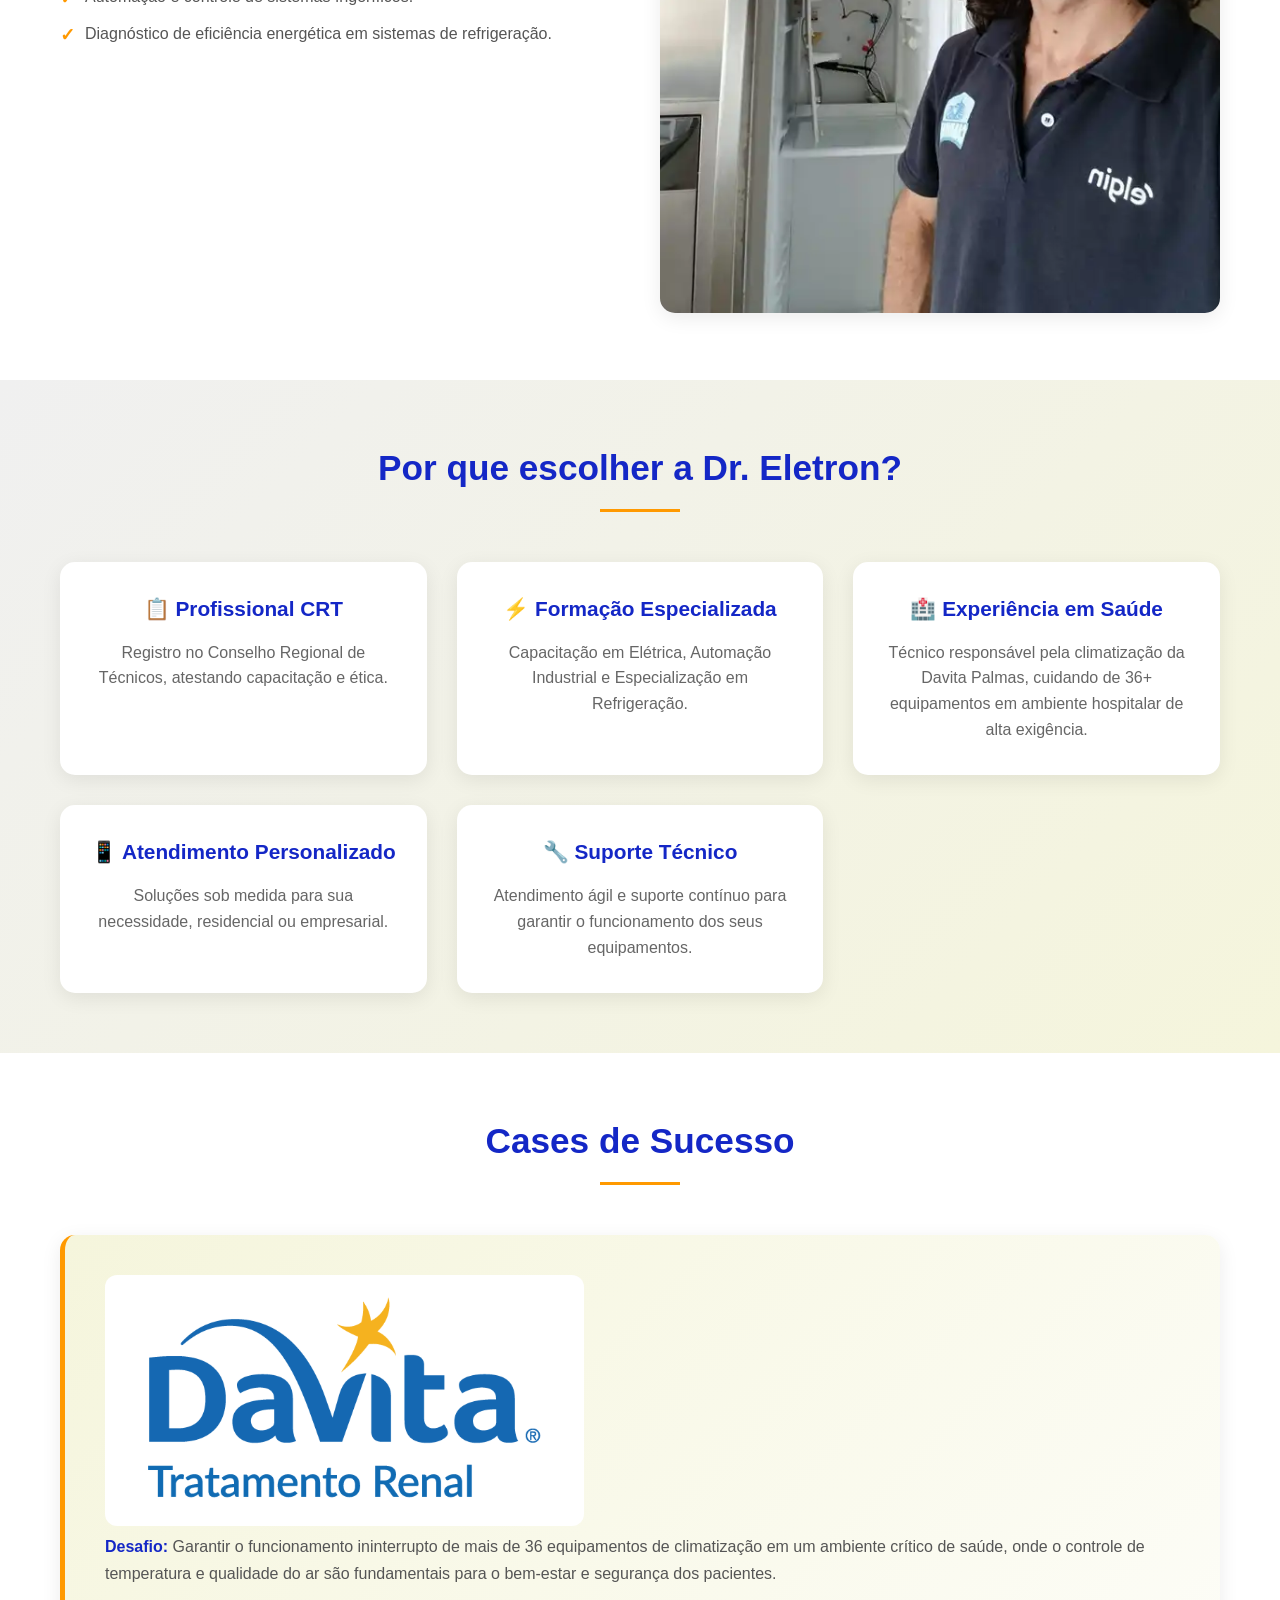
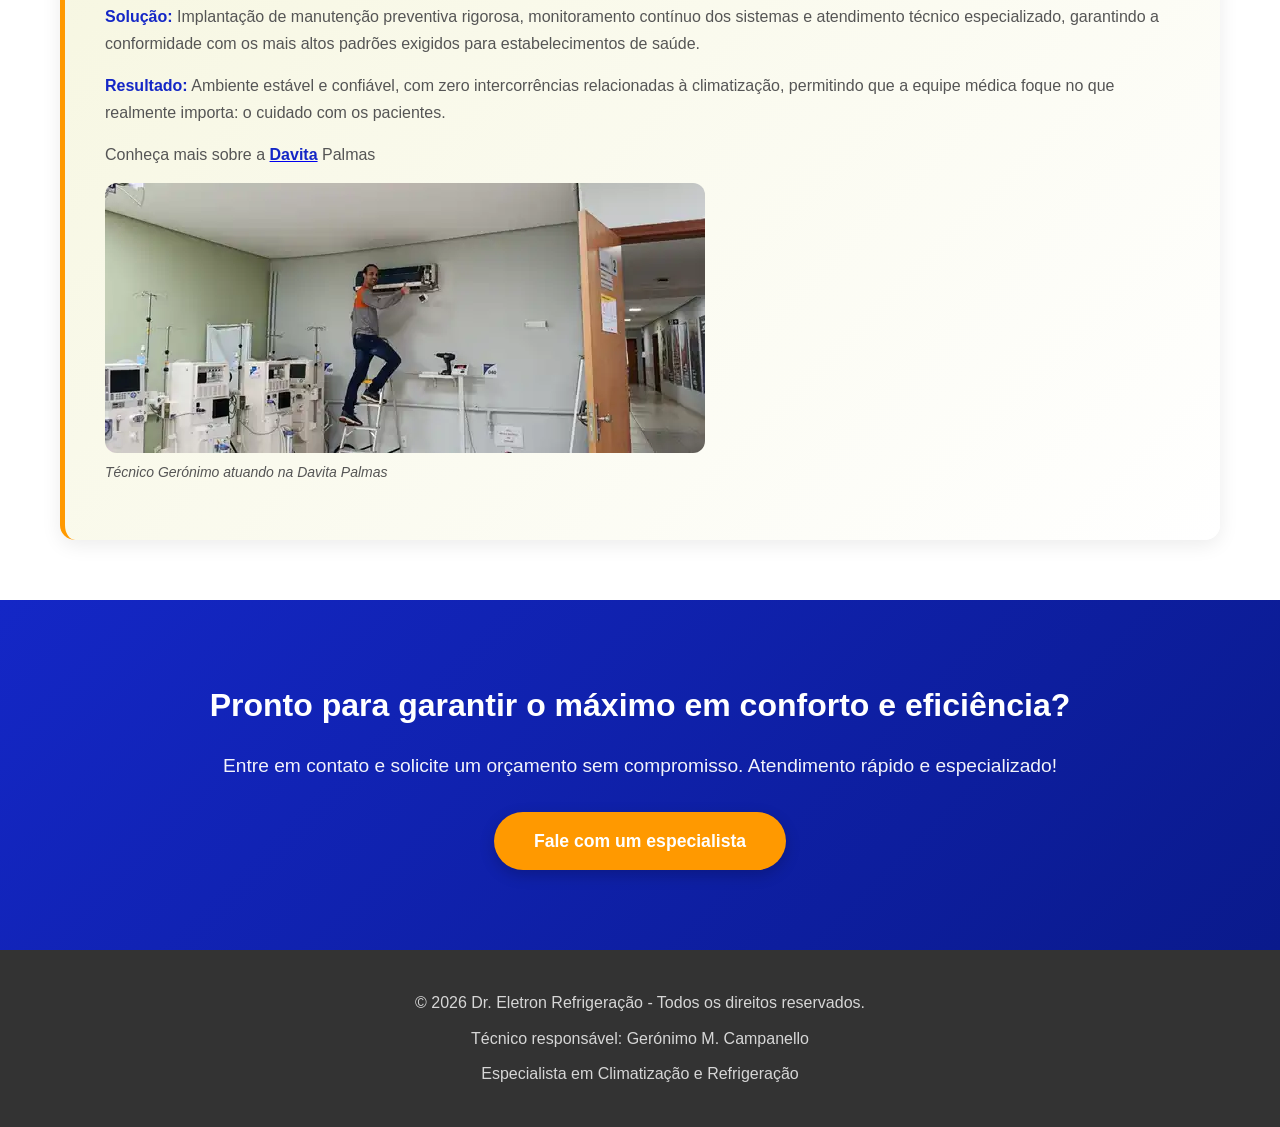
==== commit 2a9abfbc: "crt 2026" ====
--- a/index.html
+++ b/index.html
@@ -93,7 +93,7 @@
                     </div>
                     <div class="crt-content">
                         <div class="crt-imagem">
-                            <img src="img-logos/carteira.crt.webp" alt="Carteira CRT - Gerónimo M. Campanello">
+                            <img src="img-logos/carteira.crt.png" alt="Carteira CRT - Gerónimo M. Campanello">
                             <div class="crt-efeito"></div>
                         </div>
                         <div class="crt-info">
